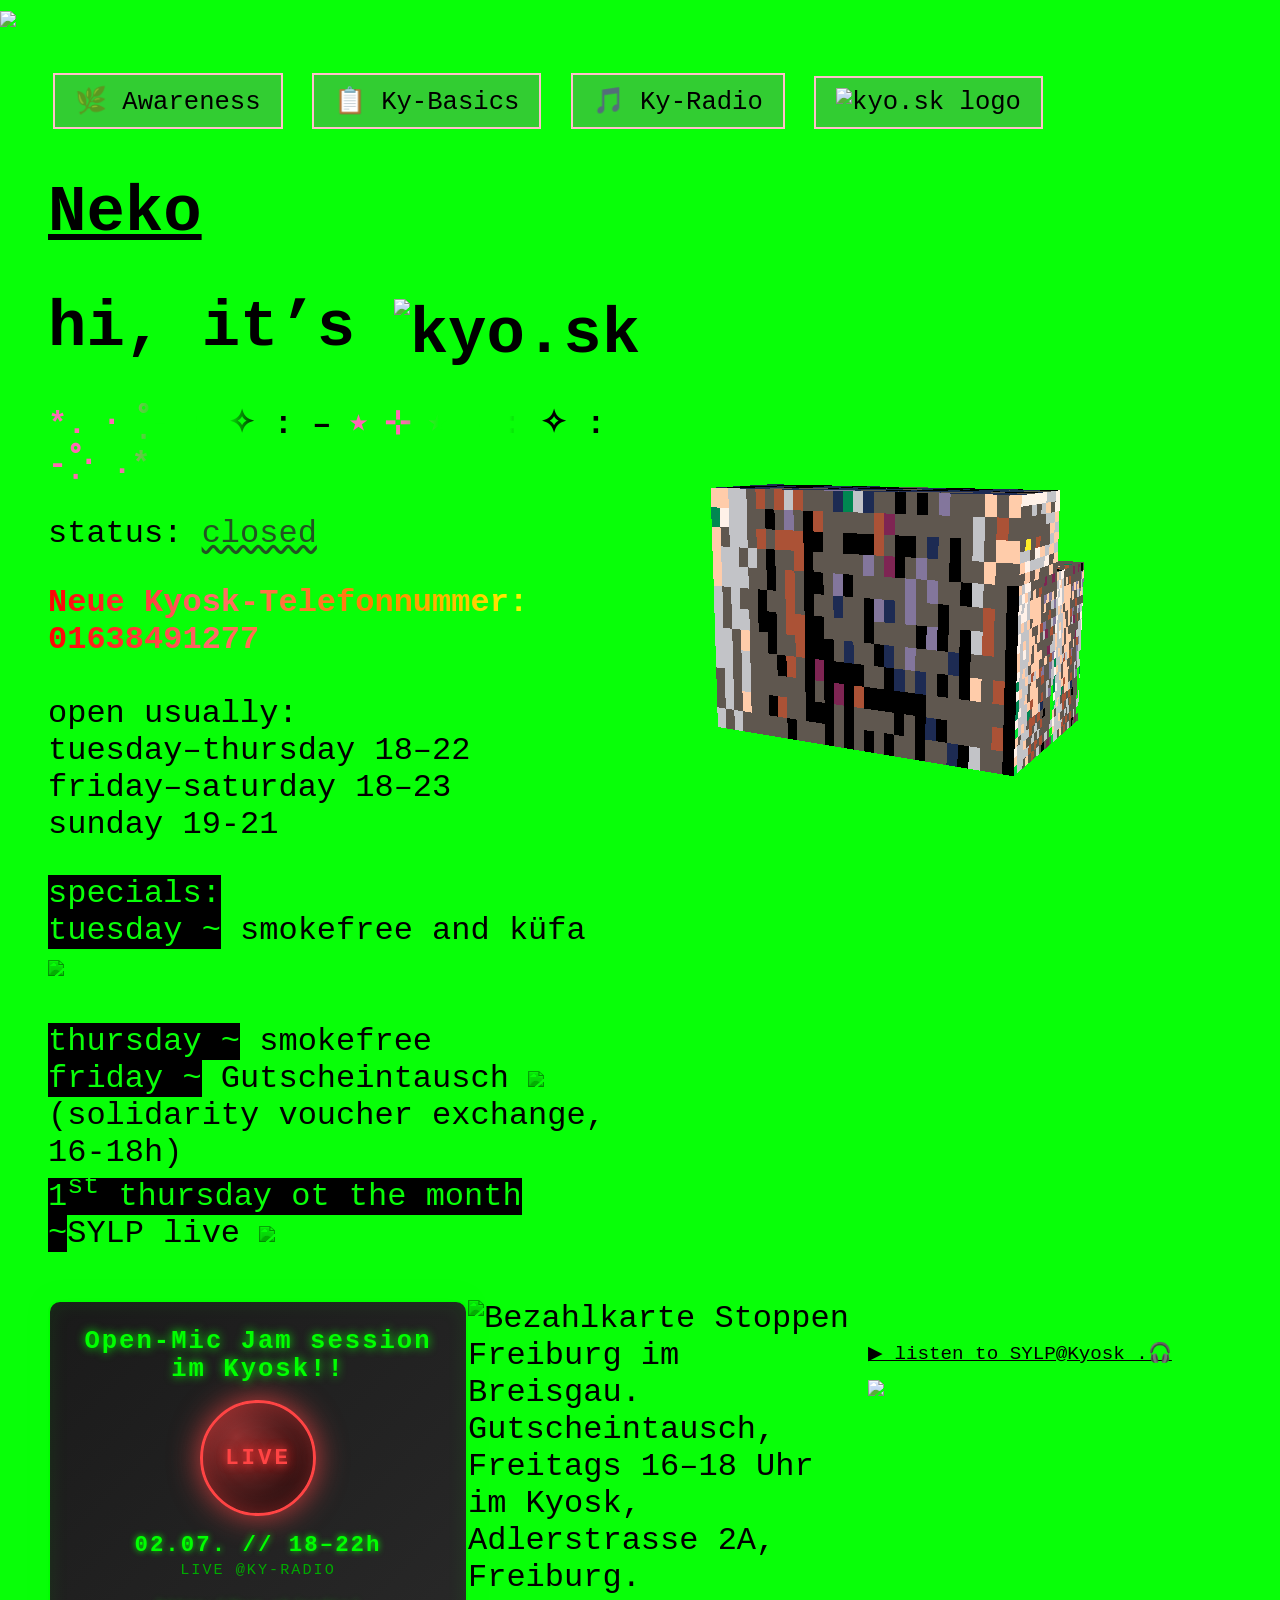
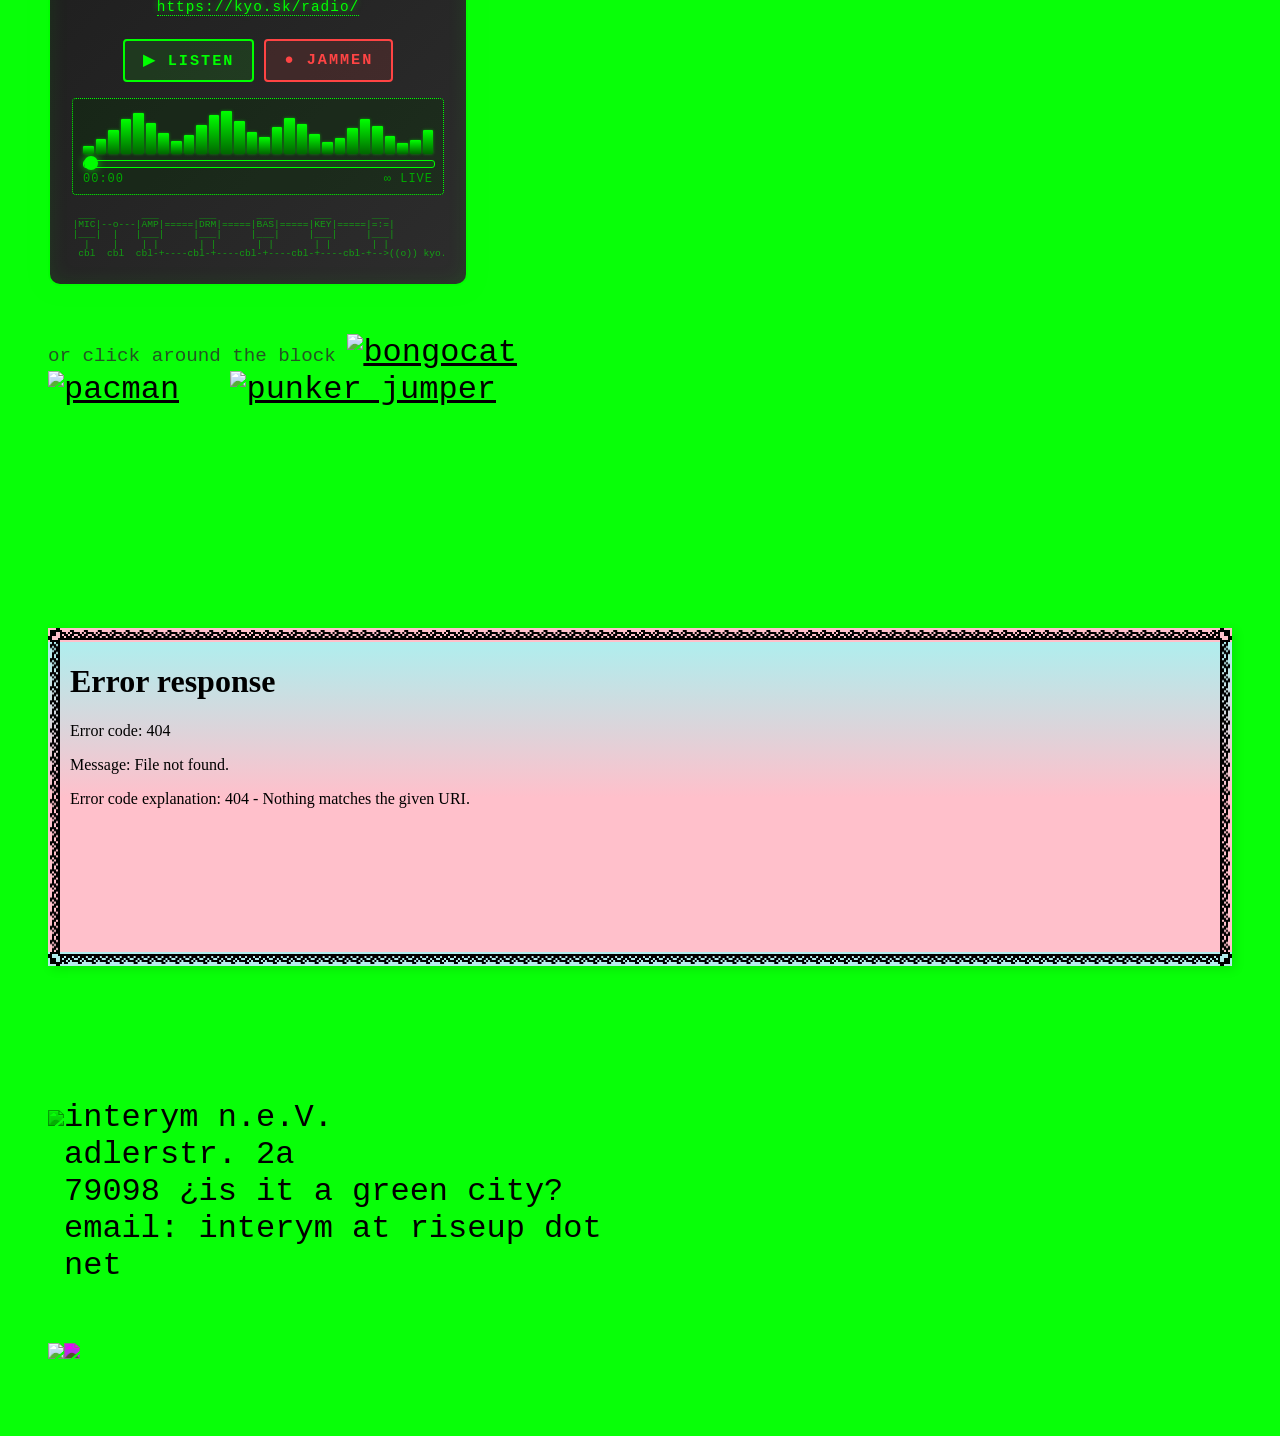
==== index.html @ bad4cfa4 "23" ====
<!DOCTYPE html>
<html>

<head>
  <title>KYOSK</title>
  <!-- embed font -->
  <link rel="stylesheet" media="screen" href="https://fontlibrary.org/en/face/terminal-grotesque" type="text/css" />
  <!-- stylesheet for effects -->
  <link rel="stylesheet" media="screen" href="effects.css" type="text/css" />
  <!-- script for room status -->
  <script type="text/javascript" src="raumstatus.js"></script>
  <!-- script for pink little cat -->
  <script>NekoType = "pink"</script>
  <!-- styling -->
  <style>
    body {
      background: #08ff08;
      color: black;
      font-family: 'TerminalGrotesqueOpenRegular', monospace;
      font-size: 2rem;
      margin: 0;
      padding: 3rem;
    }

    a {
      color: black;
    }

    img {
      max-width: 80rem;
    }

    small {
      font-size: 1.2rem;
      color: #252;
    }

    .headline {
      font-size: 4rem;
      font-weight: 600;
    }

    .headline-logo {
      height: 1.5em;
      /* match text height */
      width: auto;
      vertical-align: -0.12em;
      /* fine baseline tweak */
    }

    .headline small {
      font-size: 2rem;
      color: inherit;
    }

    #room-status {
      color: #252;
      text-decoration: underline wavy;
    }

    #room-status.open {
      color: hsl(285 100% 40%);
      text-decoration-color: hsl(285 100% 26%);
      font-size: 3rem;
      text-decoration: none;
    }

    /* Start https://www.cursors-4u.com */
    * {
      cursor: url(https://ani.cursors-4u.net/smiley/smi-3/smi319.cur), auto !important;
    }

    /* End https://www.cursors-4u.com */
    /*max-width: 800px;*/
    .news-container {
      padding: 0;
      background: pink;
      background: linear-gradient(0deg, pink 50%, PaleTurquoise 100%);
      box-shadow: 3px 3px 10px rgba(0, 0, 0, 0.1);
      text-align: left;
      font-family: 'TerminalGrotesqueOpenRegular', monospace !important;
      border-image: url('[data-uri]') 14 / 14px / 0 round;
      border-width: 14px;
      border-style: solid;
    }

    iframe {
      width: 100%;
      height: 300px;
      /* Adjust as needed */
      border: none;
    }

    a:hover img {
      filter: invert(100%);
    }

    .rainbow-text {
      background-image: linear-gradient(to right,
          #ff0000, #ff6b6b, #ff7f00, #ffff00,
          #0000ff, #0000ff, #7f00ff, #ff007f);
      background-size: 200% auto;
      -webkit-background-clip: text;
      background-clip: text;
      color: transparent;
      font-weight: bold;
      animation: gradient-animation 5s ease infinite;
    }

    .rainbow-text2 {
      background-image: linear-gradient(to right,
          HotPink, HotPink, HotPink, #08ff08, #08ff08, #08ff08, Black, Black, Black);
      background-size: 50% auto;
      -webkit-background-clip: text;
      background-clip: text;
      color: transparent;
      font-weight: bold;
      animation: gradient-animation 15s ease infinite;
    }

    @keyframes gradient-animation {
      0% {
        background-position: 0% 50%;
      }

      50% {
        background-position: 100% 50%;
      }

      100% {
        background-position: 0% 50%;
      }
    }

    .flexhex {
      width: 100%;
      display: inline-flex;
      flex-direction: row;
      flex-wrap: wrap;
      justify-content: flex-start;
      align-items: normal;
      box-sizing: border-box;
      -moz-box-sizing: border-box;
      -webkit-box-sizing: border-box;
    }

    article {
      margin-bottom: 1rem;
      max-width: 48%;
    }

    @media screen and (max-width: 600px) {
      body {
        font-size: 6rem;
        padding: 0;
      }

      img {
        max-width: 100%;
      }

      article {
        width: 100% !important;
        max-width: 100% !important;
      }

      small {
        font-size: 3rem;
      }

      .headline {
        font-size: 8rem;
      }

      .headline small {
        font-size: 6rem;
      }
    }

    /* Button Styling */
    .button-container {
      margin-top: 20px;
    }

    button {
      background-color: limegreen;
      color: black;
      border: 2px solid pink;
      padding: 10px 20px;
      font-size: 0.8em;
      font-family: 'TerminalGrotesqueOpenRegular', monospace !important;
      cursor: pointer;
      margin: 5px;
    }

    button:hover {
      background-color: black;
      color: limegreen;
    }

    button:hover span {
      color: limegreen;
      mix-blend-mode: normal;
    }

    .jam-flyer {
      width: 100%;
      max-width: 420px;
      background: linear-gradient(135deg, #1a1a1a 0%, #2d2d2d 100%);
      border: 2px solid #00ff00;
      border-radius: 12px;
      padding: 1.6rem 1.4rem;
      box-shadow: 0 0 20px rgba(0, 255, 0, 0.3), inset 0 0 20px rgba(0, 255, 0, 0.1);
      color: #00ff00;
      font-family: 'Courier New', monospace;
      box-sizing: border-box;
      text-align: center;
    }

    .jam-flyer h2 {
      margin: 0 0 1rem 0;
      font-size: 1.6rem;
      line-height: 1.1;
      letter-spacing: 2px;
      text-shadow: 0 0 10px #00ff00;
      font-weight: bold;
    }

    .jam-live-dot {
      width: 110px;
      height: 110px;
      margin: 0.6rem auto 1rem;
      border-radius: 50%;
      border: 3px solid #ff4444;
      background: radial-gradient(circle at 30% 30%, rgba(255, 68, 68, 0.5), rgba(0, 0, 0, 0.9));
      box-shadow: 0 0 30px rgba(255, 68, 68, 0.8), inset 0 0 20px rgba(255, 68, 68, 0.4);
      color: #ff4444;
      display: flex;
      align-items: center;
      justify-content: center;
      font-weight: bold;
      font-size: 1.4rem;
      letter-spacing: 3px;
      text-shadow: 0 0 10px #ff4444, 0 0 20px #ff0000;
      animation: jam-live-pulse 2s ease-in-out infinite;
    }

    @keyframes jam-live-pulse {

      0%,
      100% {
        box-shadow: 0 0 30px rgba(255, 68, 68, 0.8), inset 0 0 20px rgba(255, 68, 68, 0.4);
      }

      50% {
        box-shadow: 0 0 45px rgba(255, 68, 68, 1), inset 0 0 25px rgba(255, 68, 68, 0.6);
      }
    }

    .jam-date {
      font-size: 1.4rem;
      font-weight: bold;
      letter-spacing: 2px;
      margin: 0.4rem 0 0.2rem;
      text-shadow: 0 0 6px #00ff00;
    }

    .jam-sub {
      font-size: 0.95rem;
      color: #00aa00;
      letter-spacing: 2px;
      text-transform: uppercase;
      margin-bottom: 0.3rem;
    }

    .jam-url {
      margin-bottom: 1.1rem;
    }

    .jam-url a {
      color: #00ff00;
      font-size: 0.9rem;
      text-decoration: none;
      border-bottom: 1px dotted #00ff00;
      letter-spacing: 1px;
      text-shadow: 0 0 6px rgba(0, 255, 0, 0.6);
    }

    .jam-url a:hover {
      color: #ffffff;
      border-bottom-color: #ffffff;
      text-shadow: 0 0 8px #00ff00;
    }

    .jam-buttons {
      display: flex;
      gap: 10px;
      justify-content: center;
      margin: 0.6rem 0 1rem;
      flex-wrap: wrap;
    }

    .jam-btn {
      padding: 10px 18px;
      border: 2px solid #00ff00;
      background: rgba(0, 255, 0, 0.1);
      color: #00ff00;
      font-family: 'Courier New', monospace;
      font-size: 0.95rem;
      font-weight: bold;
      border-radius: 4px;
      letter-spacing: 2px;
      text-decoration: none;
      cursor: pointer;
      transition: all 0.3s ease;
    }

    .jam-btn:hover {
      background: rgba(0, 255, 0, 0.25);
      box-shadow: 0 0 15px rgba(0, 255, 0, 0.6);
      color: #00ff00;
    }

    .jam-btn.jam-btn-live {
      border-color: #ff4444;
      background: rgba(255, 68, 68, 0.12);
      color: #ff4444;
    }

    .jam-btn.jam-btn-live:hover {
      background: rgba(255, 68, 68, 0.25);
      box-shadow: 0 0 15px rgba(255, 68, 68, 0.6);
      color: #ff4444;
    }

    .jam-player {
      border: 1px dotted #00ff00;
      border-radius: 4px;
      padding: 0.7rem 0.6rem 0.5rem;
      margin-top: 0.6rem;
      background: rgba(0, 50, 0, 0.3);
    }

    .jam-waveform {
      display: flex;
      align-items: flex-end;
      justify-content: space-between;
      height: 44px;
      gap: 2px;
      margin-bottom: 6px;
    }

    .jam-waveform span {
      flex: 1;
      background: linear-gradient(to top, #006600, #00ff00);
      box-shadow: 0 0 3px rgba(0, 255, 0, 0.5);
      border-radius: 1px;
      min-width: 2px;
      animation: jam-bar 1.4s ease-in-out infinite;
    }

    @keyframes jam-bar {

      0%,
      100% {
        transform: scaleY(1);
      }

      50% {
        transform: scaleY(0.35);
      }
    }

    .jam-progress {
      width: 100%;
      height: 6px;
      background: rgba(0, 255, 0, 0.1);
      border: 1px solid #00ff00;
      border-radius: 3px;
      position: relative;
      margin: 6px 0 4px;
    }

    .jam-progress::after {
      content: '';
      position: absolute;
      left: 0;
      top: -5px;
      width: 14px;
      height: 14px;
      border-radius: 50%;
      background: #00ff00;
      box-shadow: 0 0 8px rgba(0, 255, 0, 0.8);
    }

    .jam-time {
      display: flex;
      justify-content: space-between;
      font-size: 0.75rem;
      color: #00aa00;
      letter-spacing: 1px;
    }

    .jam-ascii {
      margin: 1rem 0 0;
      font-family: 'Courier New', monospace;
      font-size: 0.6rem;
      line-height: 1;
      color: rgba(0, 255, 0, 0.55);
      white-space: pre;
      overflow: hidden;
      text-align: left;
    }

    @media screen and (max-width: 600px) {
      .jam-flyer {
        max-width: 100%;
      }

      .jam-flyer h2 {
        font-size: 4rem;
      }

      .jam-date {
        font-size: 3.4rem;
      }

      .jam-sub {
        font-size: 2.2rem;
      }

      .jam-url a {
        font-size: 2rem;
      }

      .jam-live-dot {
        width: 200px;
        height: 200px;
        font-size: 3rem;
      }

      .jam-btn {
        font-size: 2rem;
        padding: 18px 28px;
      }

      .jam-waveform {
        height: 80px;
      }

      .jam-ascii {
        font-size: 1.4rem;
      }

      .jam-time {
        font-size: 1.8rem;
      }
    }
  </style>
</head>

<body>
  <div class="button-container">
    <button onclick="window.location.href='/awareness/';">
      <span class="button-text">🌿 Awareness</span>
    </button>
    <button onclick="window.location.href='/ky-basics/';">
      <span class="button-text">📋 Ky-Basics</span>
    </button>
    <button onclick="window.location.href='/radio/';">
      <span class="button-text">&#127925; Ky-Radio </span>
    </button>
    <button onclick="window.location.href='/kyosky/';" class="weather-button">
      <img src="kyosky_logo_vektorisiert_black.svg" alt="kyo.sk logo" class="button-logo">
    </button>
  </div>

  <h1 id=nl>
    <script src="https://webneko.net/n20171213.js"></script><a href="https://webneko.net">Neko</a>
  </h1>
  <!-- containers for use in effects.css -->
  <div class="bg"></div>
  <div class="bg2"></div>
  <div class="headline">
    hi, it’s
    <img src="kyo_dot_sk_logo_vektorisiert_black.svg" alt="kyo.sk" class="headline-logo">
  </div>
  <div class="flexhex">
    <article>
      <p class="rainbow-text2">*. ⋅ ˚̣- : ✧ : – ⭒ ⊹ ⭒ – : ✧ : -˚̣⋅ .*</p>
      <p>status: <span id="room-status">closed</span></p>
      <p>
      <div class="rainbow-text">Neue Kyosk-Telefonnummer: <br>01638491277</div>
      <br>open usually:
      <br>tuesday–thursday 18–22
      <br>friday–saturday 18–23
      <br>sunday 19-21</p>
      </p>
      <!-- Block for Sommerpause 
      <div style="position: relative; width: 400px; height: 200px; border: 1px solid #ccc;">
    <span style="
    position: absolute;
    top: 50%;
    left: 50%;
    transform: translate(-50%, -50%) rotate(45deg);
    color:  #ff1493;
    font-size: 2em;
    font-weight: bold;
    text-shadow: 2px 2px 0 purple, -2px 2px 0 purple, 2px -2px 0 purple, -2px -2px 0 purple;
    pointer-events: none;">
    Sommerpause
    </span>
    </div>
     end Block for Sommerpause -->

      <p><span style="background-color: black; color: white; mix-blend-mode: multiply;">specials:</span>

        <br>
        <span style="background-color: black; color: white; mix-blend-mode: multiply;">tuesday ~</span> smokefree
        and
        küfa <img src="maxwell_cat.gif.webp" style="mix-blend-mode: multiply;">
        <br>
        <br>
        <span style="background-color: black; color: white; mix-blend-mode: multiply;">thursday ~</span> smokefree
        <br>
        <span style="background-color: black; color: white; mix-blend-mode: multiply;">friday ~</span> Gutscheintausch
        <img src="yay.gif" style="mix-blend-mode: multiply;">
        <br> (solidarity voucher&nbsp;exchange, 16-18h)
        <br><span style="background-color: black; color: white; mix-blend-mode: multiply;">1<sup>st</sup> thursday ot
          the month
          ~</span>SYLP live
        <img src="fox.gif" style="mix-blend-mode: multiply; max-height: 60px;">
      </p>
    </article>
    <article><img src="kycad-512-2.gif" alt="Kyosk 2077" style="mix-blend-mode: normal; max-width: 800px;">
    </article>

    <article class="jam-flyer">
      <h2>Open-Mic Jam session<br>im Kyosk!!</h2>
      <div class="jam-live-dot">LIVE</div>
      <div class="jam-date">02.07. // 18&ndash;22h</div>
      <div class="jam-sub">Live @Ky-Radio</div>
      <div class="jam-url"><a href="https://kyo.sk/radio/">https://kyo.sk/radio/</a></div>
      <div class="jam-buttons">
        <a class="jam-btn" href="https://kyo.sk/radio/">&#9654; LISTEN</a>
        <a class="jam-btn jam-btn-live" href="https://kyo.sk/radio/">&#9679; JAMMEN</a>
      </div>
      <div class="jam-player">
        <div class="jam-waveform" aria-hidden="true">
          <span style="height:18%;animation-delay:0s"></span>
          <span style="height:34%;animation-delay:.05s"></span>
          <span style="height:55%;animation-delay:.1s"></span>
          <span style="height:78%;animation-delay:.15s"></span>
          <span style="height:92%;animation-delay:.2s"></span>
          <span style="height:70%;animation-delay:.25s"></span>
          <span style="height:48%;animation-delay:.3s"></span>
          <span style="height:30%;animation-delay:.35s"></span>
          <span style="height:42%;animation-delay:.4s"></span>
          <span style="height:65%;animation-delay:.45s"></span>
          <span style="height:88%;animation-delay:.5s"></span>
          <span style="height:96%;animation-delay:.55s"></span>
          <span style="height:74%;animation-delay:.6s"></span>
          <span style="height:50%;animation-delay:.65s"></span>
          <span style="height:38%;animation-delay:.7s"></span>
          <span style="height:60%;animation-delay:.75s"></span>
          <span style="height:82%;animation-delay:.8s"></span>
          <span style="height:68%;animation-delay:.85s"></span>
          <span style="height:44%;animation-delay:.9s"></span>
          <span style="height:26%;animation-delay:.95s"></span>
          <span style="height:36%;animation-delay:1s"></span>
          <span style="height:58%;animation-delay:1.05s"></span>
          <span style="height:80%;animation-delay:1.1s"></span>
          <span style="height:62%;animation-delay:1.15s"></span>
          <span style="height:40%;animation-delay:1.2s"></span>
          <span style="height:24%;animation-delay:1.25s"></span>
          <span style="height:32%;animation-delay:1.3s"></span>
          <span style="height:54%;animation-delay:1.35s"></span>
        </div>
        <div class="jam-progress" aria-hidden="true"></div>
        <div class="jam-time"><span>00:00</span><span>&infin; LIVE</span></div>
      </div>
      <pre class="jam-ascii" aria-hidden="true">
 ___        ___       ___       ___       ___       ___
|MIC|--o---|AMP|=====|DRM|=====|BAS|=====|KEY|=====|=:=|
|___|  |   |___|     |___|     |___|     |___|     |___|
  |    |    | |       | |       | |       | |       | |
 cbl  cbl  cbl-+----cbl-+----cbl-+----cbl-+----cbl-+--&gt;((o)) kyo.sk/radio</pre>
    </article>

    </article>
    <article><img src="gutscheintausch_400x600px.gif"
        alt="Bezahlkarte Stoppen Freiburg im Breisgau. Gutscheintausch, Freitags 16–18 Uhr im Kyosk, Adlerstrasse 2A, Freiburg."
        style="mix-blend-mode: multiply; max-width: 400px;">
    </article>
    <article>
      <p><small><a href="https://kyo.sk/SYLP" class="text-link">▶ listen_to_SYLP@Kyosk .&#x1f3a7;
            <br><img src="durstloescher_ky.gif"></a></small><a href="https://kyo.sk/SYLP" class="text-link"></a></p>
    </article>
    <article>
      <p><small> or click around the block </small>
        <a href="https://bongo.cat/" target="_blank"><img src="cat.gif" alt="bongocat" title="bongo cat"
            width="60px"></a>&emsp;
        <a href="https://kyo.sk/pacman" target="_blank"><img src="inkey.gif" alt="pacman " title="pacman"
            width="60px"></a>&emsp;
        <a href="https://kyo.sk/kleener_punker" target="_blank"><img src="kleenerpunk.gif" alt="punker jumper"
            title="kyo.punker jumper" width="160px" style="transition: filter 0.3s ease-in-out;"></a>

      </p>
    </article>
    <article>
      <iframe width="314" height="321" scrolling="no"
        src="https://gifypet.neocities.org/pet/pet.html?name=Schlommy&dob=1753389489&gender=b&element=Water&pet=melon.gif&map=forest.jpg&background=pink.gif&tablecolor=white&textcolor=white"
        frameborder="0"></iframe>
    </article>
  </div>
  <div class="news-container">
    <iframe src="events_table.html" width="100%" height="320px" scrolling="yes"></iframe>
  </div>
  <footer>
    <p><br></p>
    <div class="flexhex flexhex2">
      <article>
        <p><img src="blackcat.gif" style="mix-blend-mode: multiply;"></p>
      </article>
      <article>
        <p>interym n.e.V.
          <br>adlerstr. 2a
          <br>79098 ¿is it a green city?
          <br>email: interym at riseup dot net
        </p>
      </article>
    </div>
    <img src="dandelion.gif" style="mix-blend-mode: normal;"><img src="mushroom_net.gif"
      style="mix-blend-mode: difference;">
  </footer>
  <!-- Mouse vs Cat-->
  <div>
    <div id="layerNeko0"
      style="position: absolute; clip: rect(0px, 32px, 32px, 0px); visibility: visible; left: 0px; top: 0px; z-index: 1000;">
      <a ondblclick='document.location.href="https://webneko.net"' href="https://webneko.net/"
        onmouseover="aNekos[0].message();return true" onmouseout='window.status = ""'
        onclick="aNekos[0].active = !aNekos[0].active;return false;" onfocus="this.blur()"><img border="0"
          name="imageNeko0" src="KYOSK-Dateien/still.gif"></a>
    </div>
  </div>
  <!-- Mouse vs Cat-->
</body>

</html>
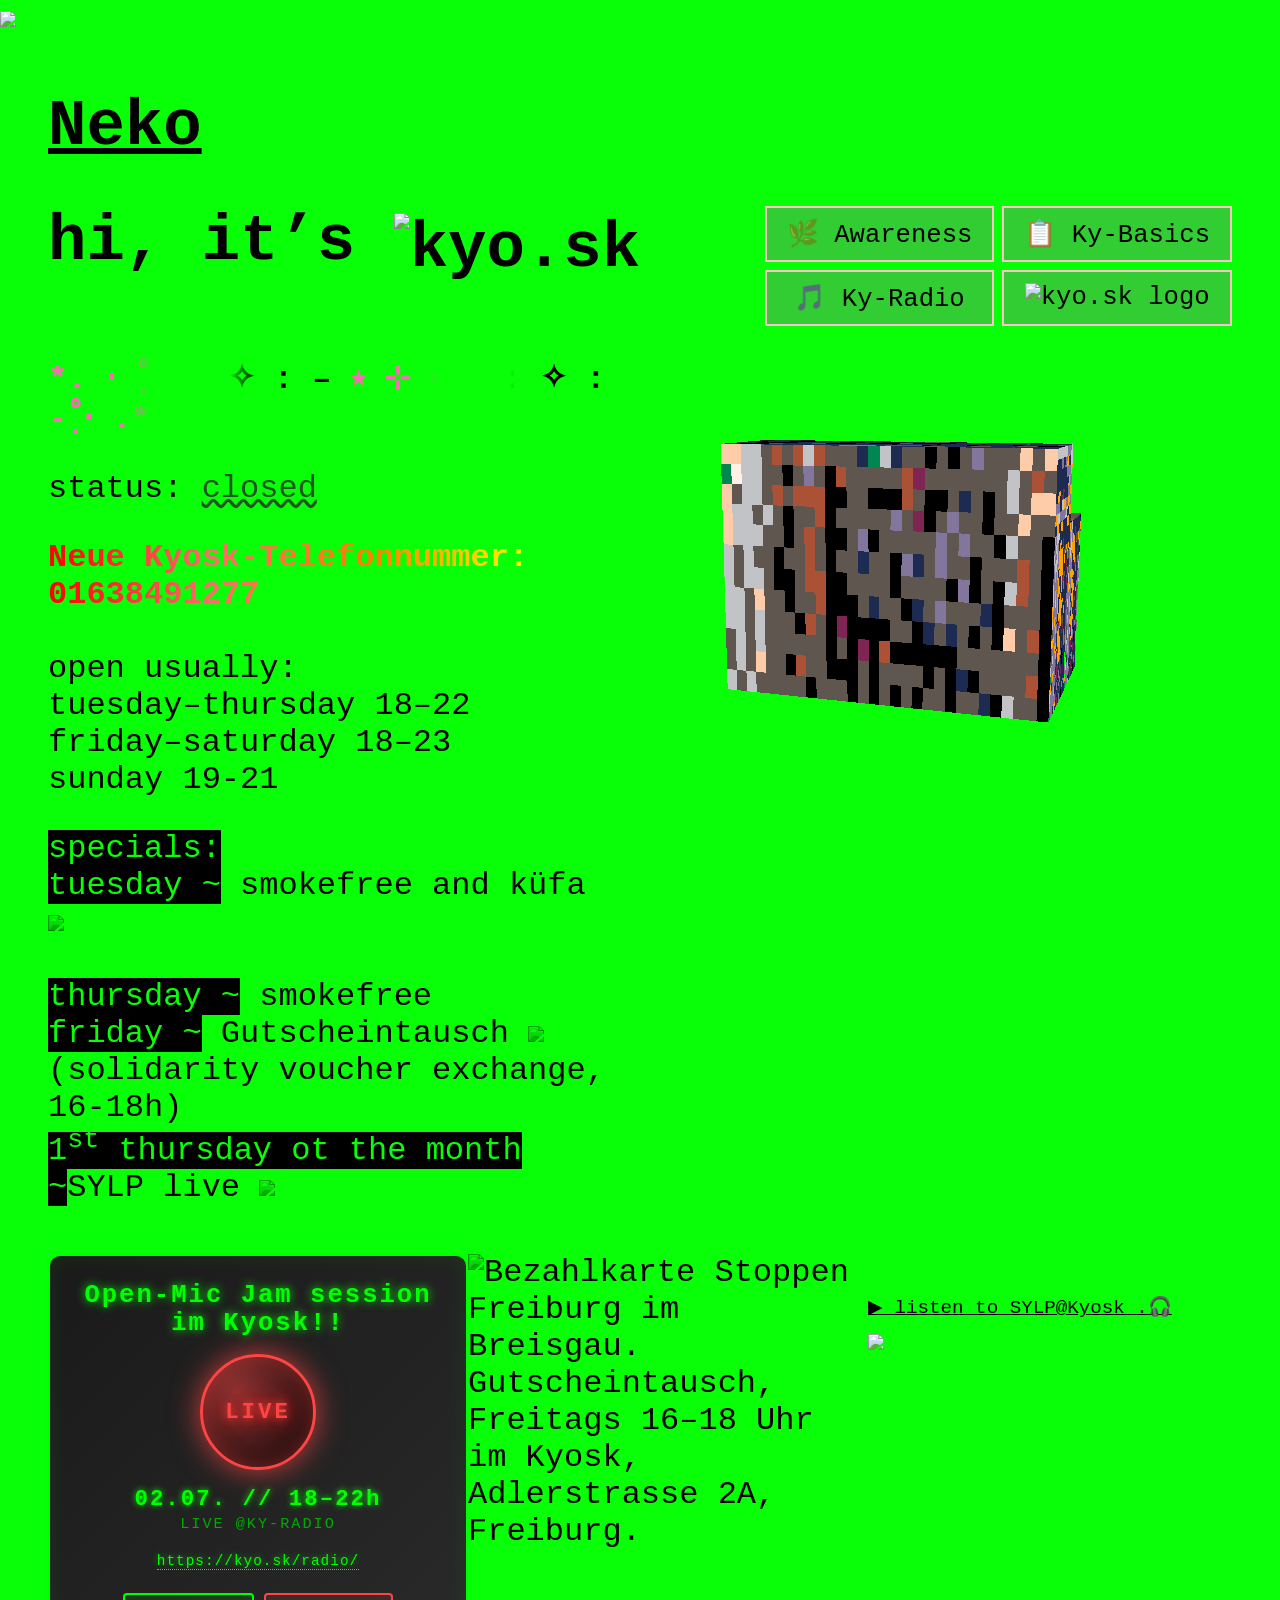
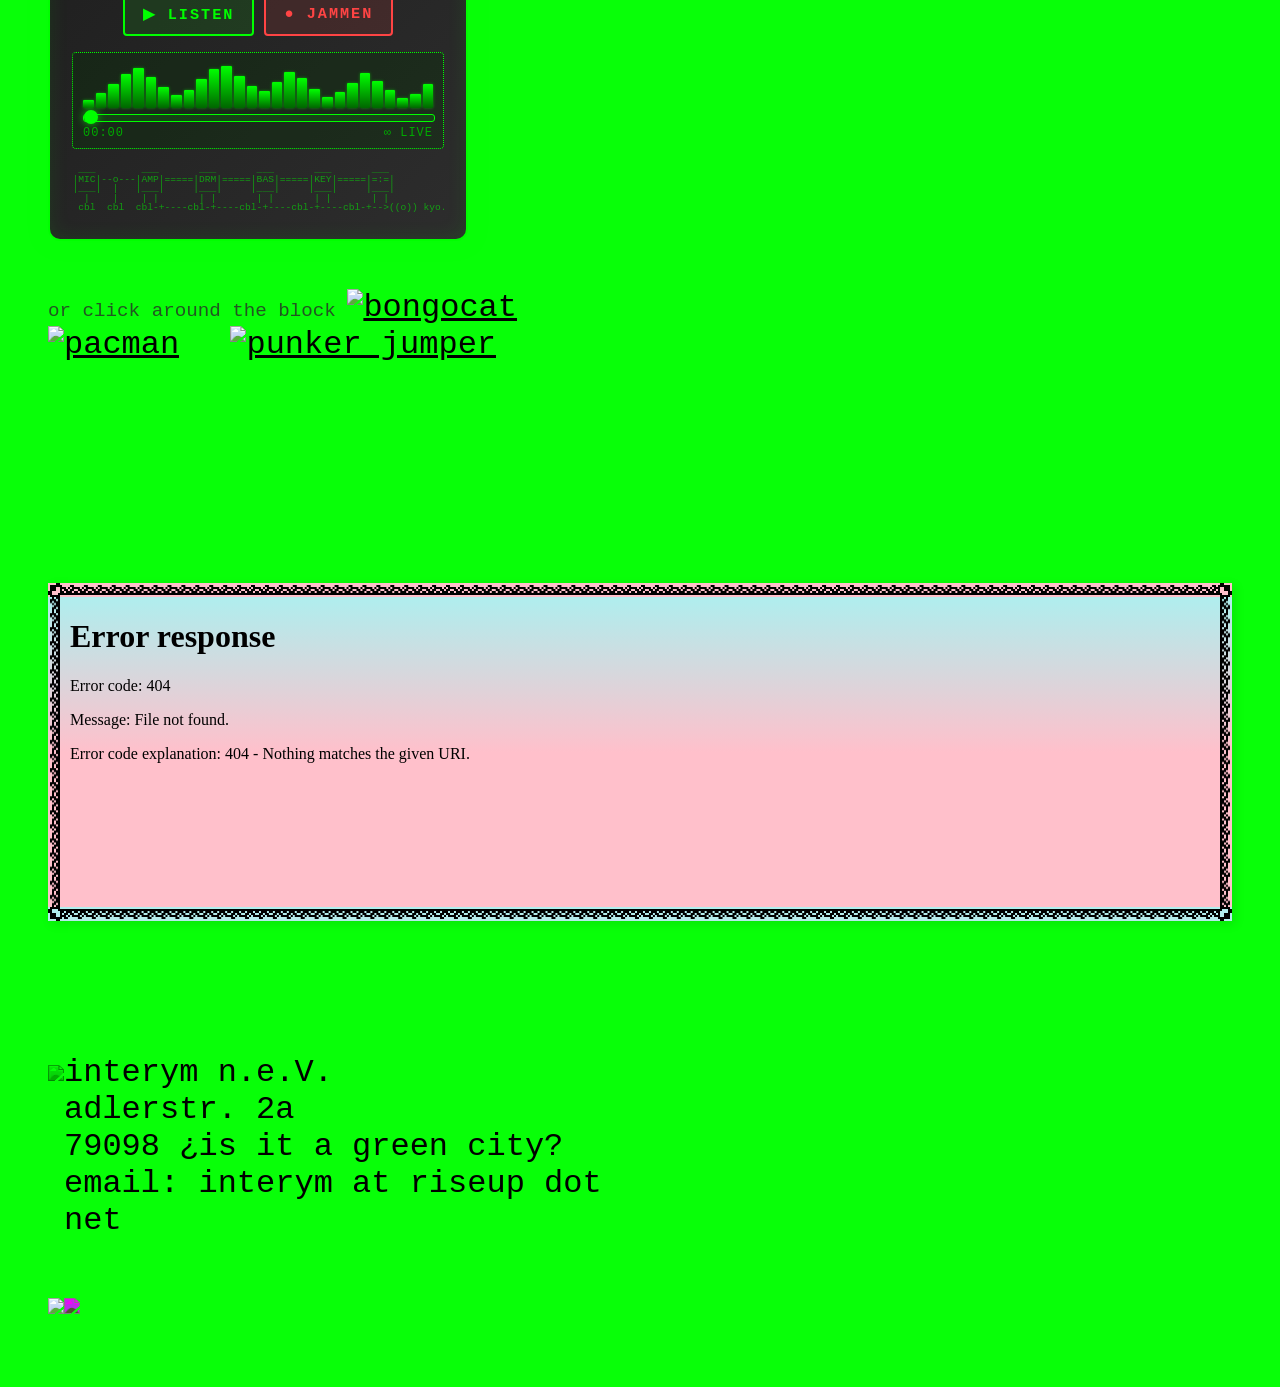
==== commit 745cb6a4: "links to box" ====
--- a/index.html
+++ b/index.html
@@ -175,11 +175,35 @@
       .headline small {
         font-size: 6rem;
       }
+
+      .top-row {
+        flex-direction: column;
+      }
+
+      .button-container {
+        margin: 1rem 0 0 0;
+      }
+
+      button {
+        font-size: 2rem;
+      }
+    }
+
+    /* Header row: headline + nav buttons */
+    .top-row {
+      display: flex;
+      flex-wrap: wrap;
+      justify-content: space-between;
+      align-items: flex-start;
+      gap: 1rem;
     }
 
     /* Button Styling */
     .button-container {
-      margin-top: 20px;
+      display: grid;
+      grid-template-columns: repeat(2, auto);
+      gap: 8px;
+      margin: 0 0 0 auto;
     }
 
     button {
@@ -190,7 +214,7 @@
       font-size: 0.8em;
       font-family: 'TerminalGrotesqueOpenRegular', monospace !important;
       cursor: pointer;
-      margin: 5px;
+      margin: 0;
     }
 
     button:hover {
@@ -460,30 +484,31 @@
 </head>
 
 <body>
-  <div class="button-container">
-    <button onclick="window.location.href='/awareness/';">
-      <span class="button-text">🌿 Awareness</span>
-    </button>
-    <button onclick="window.location.href='/ky-basics/';">
-      <span class="button-text">📋 Ky-Basics</span>
-    </button>
-    <button onclick="window.location.href='/radio/';">
-      <span class="button-text">&#127925; Ky-Radio </span>
-    </button>
-    <button onclick="window.location.href='/kyosky/';" class="weather-button">
-      <img src="kyosky_logo_vektorisiert_black.svg" alt="kyo.sk logo" class="button-logo">
-    </button>
-  </div>
-
   <h1 id=nl>
     <script src="https://webneko.net/n20171213.js"></script><a href="https://webneko.net">Neko</a>
   </h1>
   <!-- containers for use in effects.css -->
   <div class="bg"></div>
   <div class="bg2"></div>
-  <div class="headline">
-    hi, it’s
-    <img src="kyo_dot_sk_logo_vektorisiert_black.svg" alt="kyo.sk" class="headline-logo">
+  <div class="top-row">
+    <div class="headline">
+      hi, it’s
+      <img src="kyo_dot_sk_logo_vektorisiert_black.svg" alt="kyo.sk" class="headline-logo">
+    </div>
+    <div class="button-container">
+      <button onclick="window.location.href='/awareness/';">
+        <span class="button-text">🌿 Awareness</span>
+      </button>
+      <button onclick="window.location.href='/ky-basics/';">
+        <span class="button-text">📋 Ky-Basics</span>
+      </button>
+      <button onclick="window.location.href='/radio/';">
+        <span class="button-text">&#127925; Ky-Radio </span>
+      </button>
+      <button onclick="window.location.href='/kyosky/';" class="weather-button">
+        <img src="kyosky_logo_vektorisiert_black.svg" alt="kyo.sk logo" class="button-logo">
+      </button>
+    </div>
   </div>
   <div class="flexhex">
     <article>
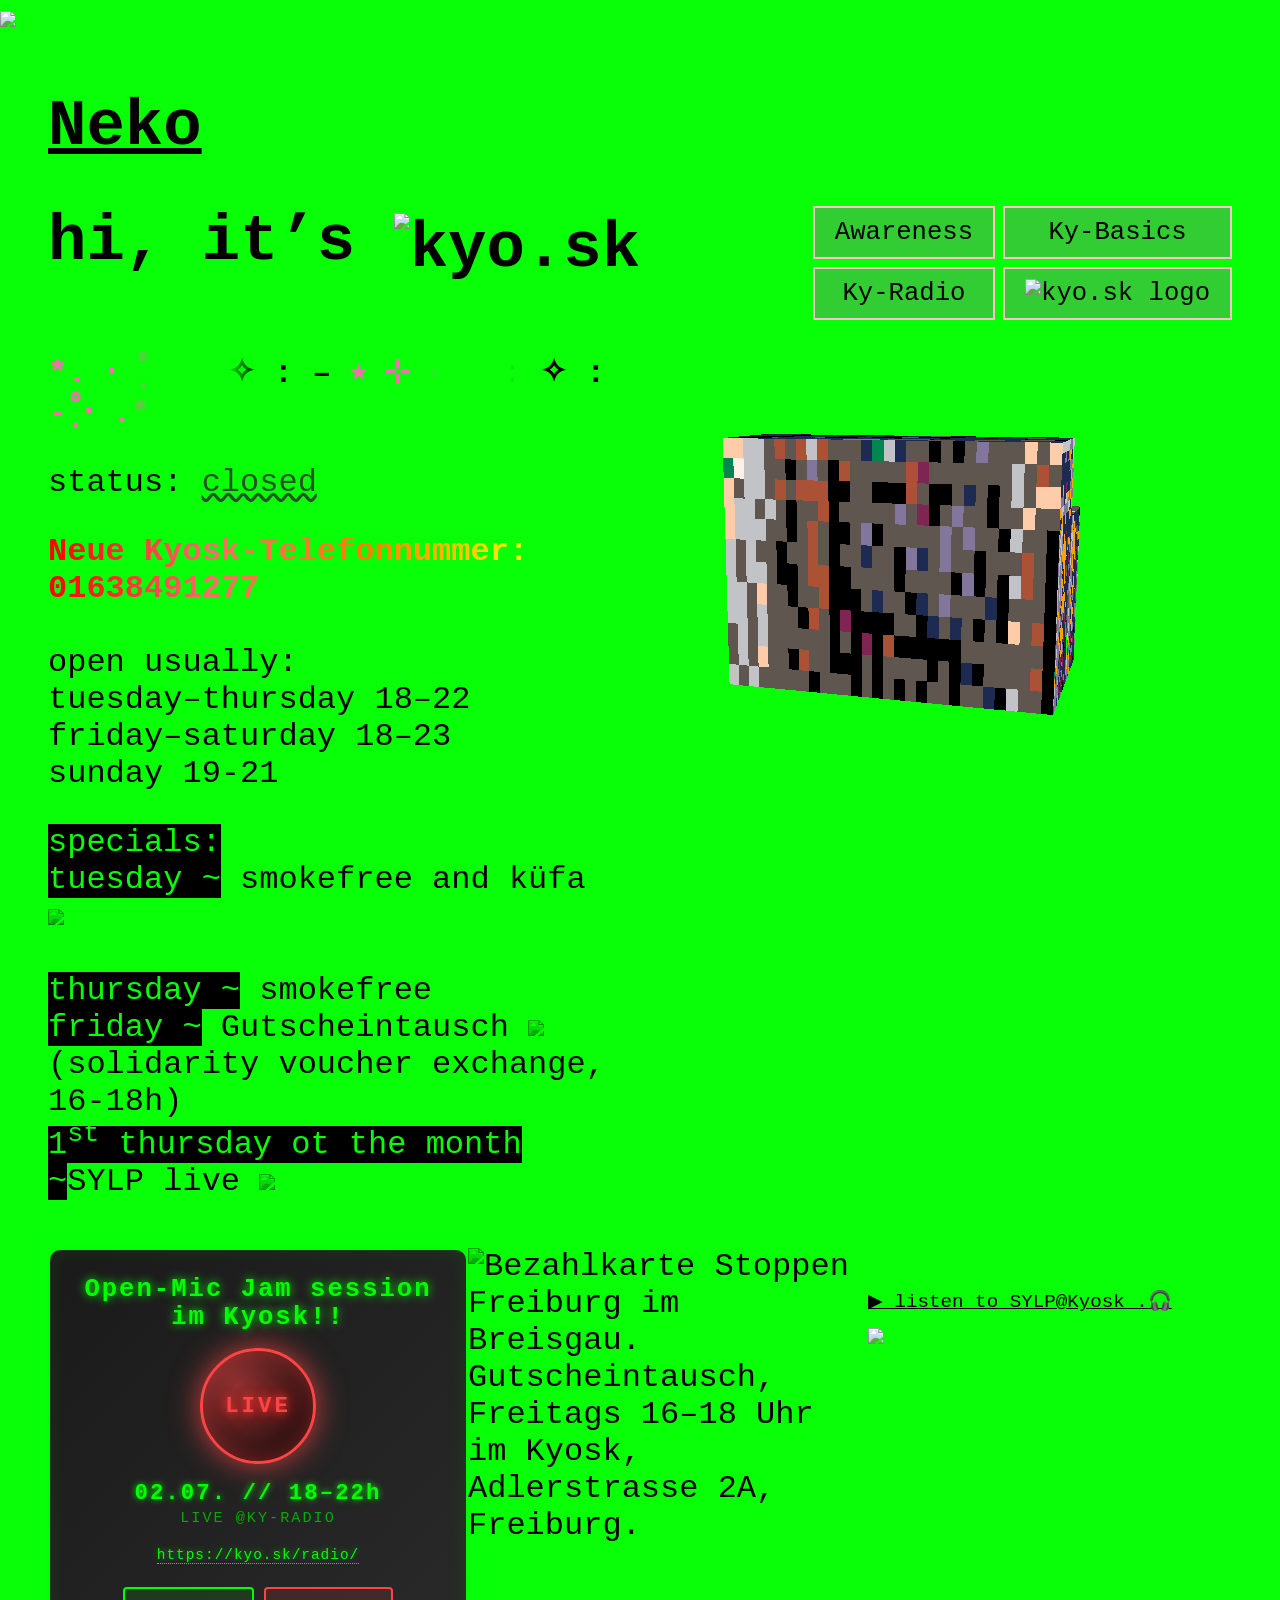
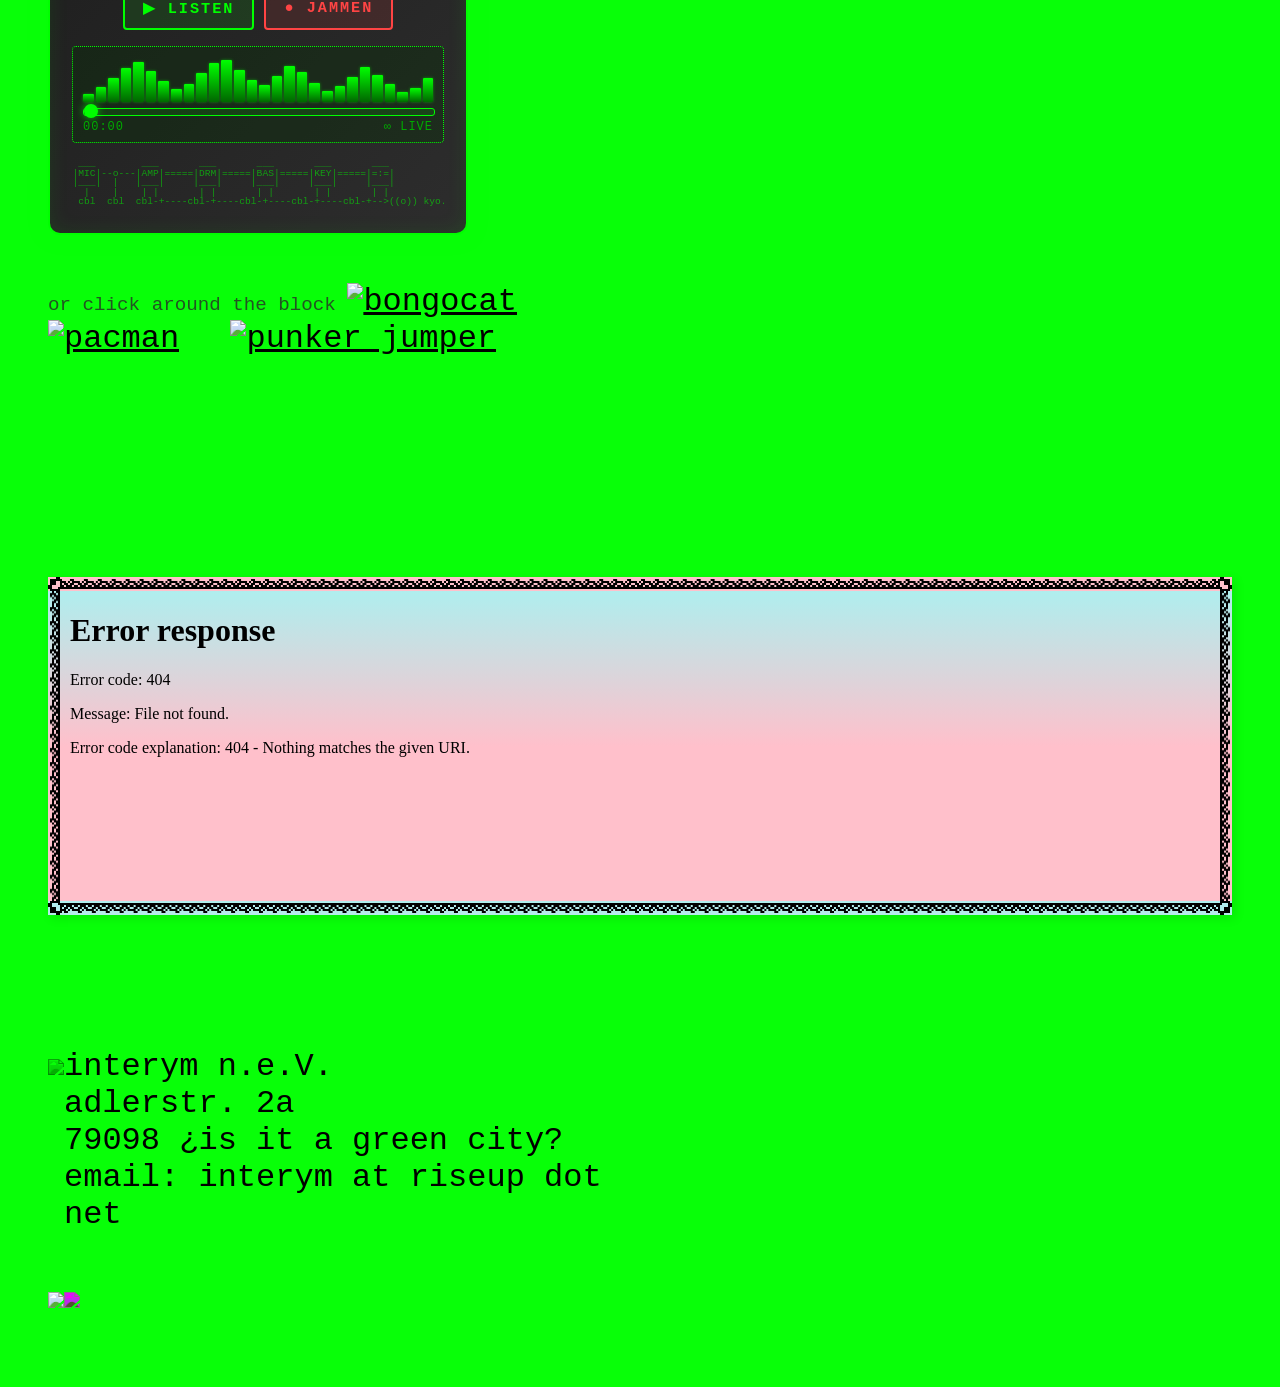
==== commit 95286bcd: "no icons" ====
--- a/index.html
+++ b/index.html
@@ -497,13 +497,13 @@
     </div>
     <div class="button-container">
       <button onclick="window.location.href='/awareness/';">
-        <span class="button-text">🌿 Awareness</span>
+        <span class="button-text">Awareness</span>
       </button>
       <button onclick="window.location.href='/ky-basics/';">
-        <span class="button-text">📋 Ky-Basics</span>
+        <span class="button-text">Ky-Basics</span>
       </button>
       <button onclick="window.location.href='/radio/';">
-        <span class="button-text">&#127925; Ky-Radio </span>
+        <span class="button-text">Ky-Radio </span>
       </button>
       <button onclick="window.location.href='/kyosky/';" class="weather-button">
         <img src="kyosky_logo_vektorisiert_black.svg" alt="kyo.sk logo" class="button-logo">
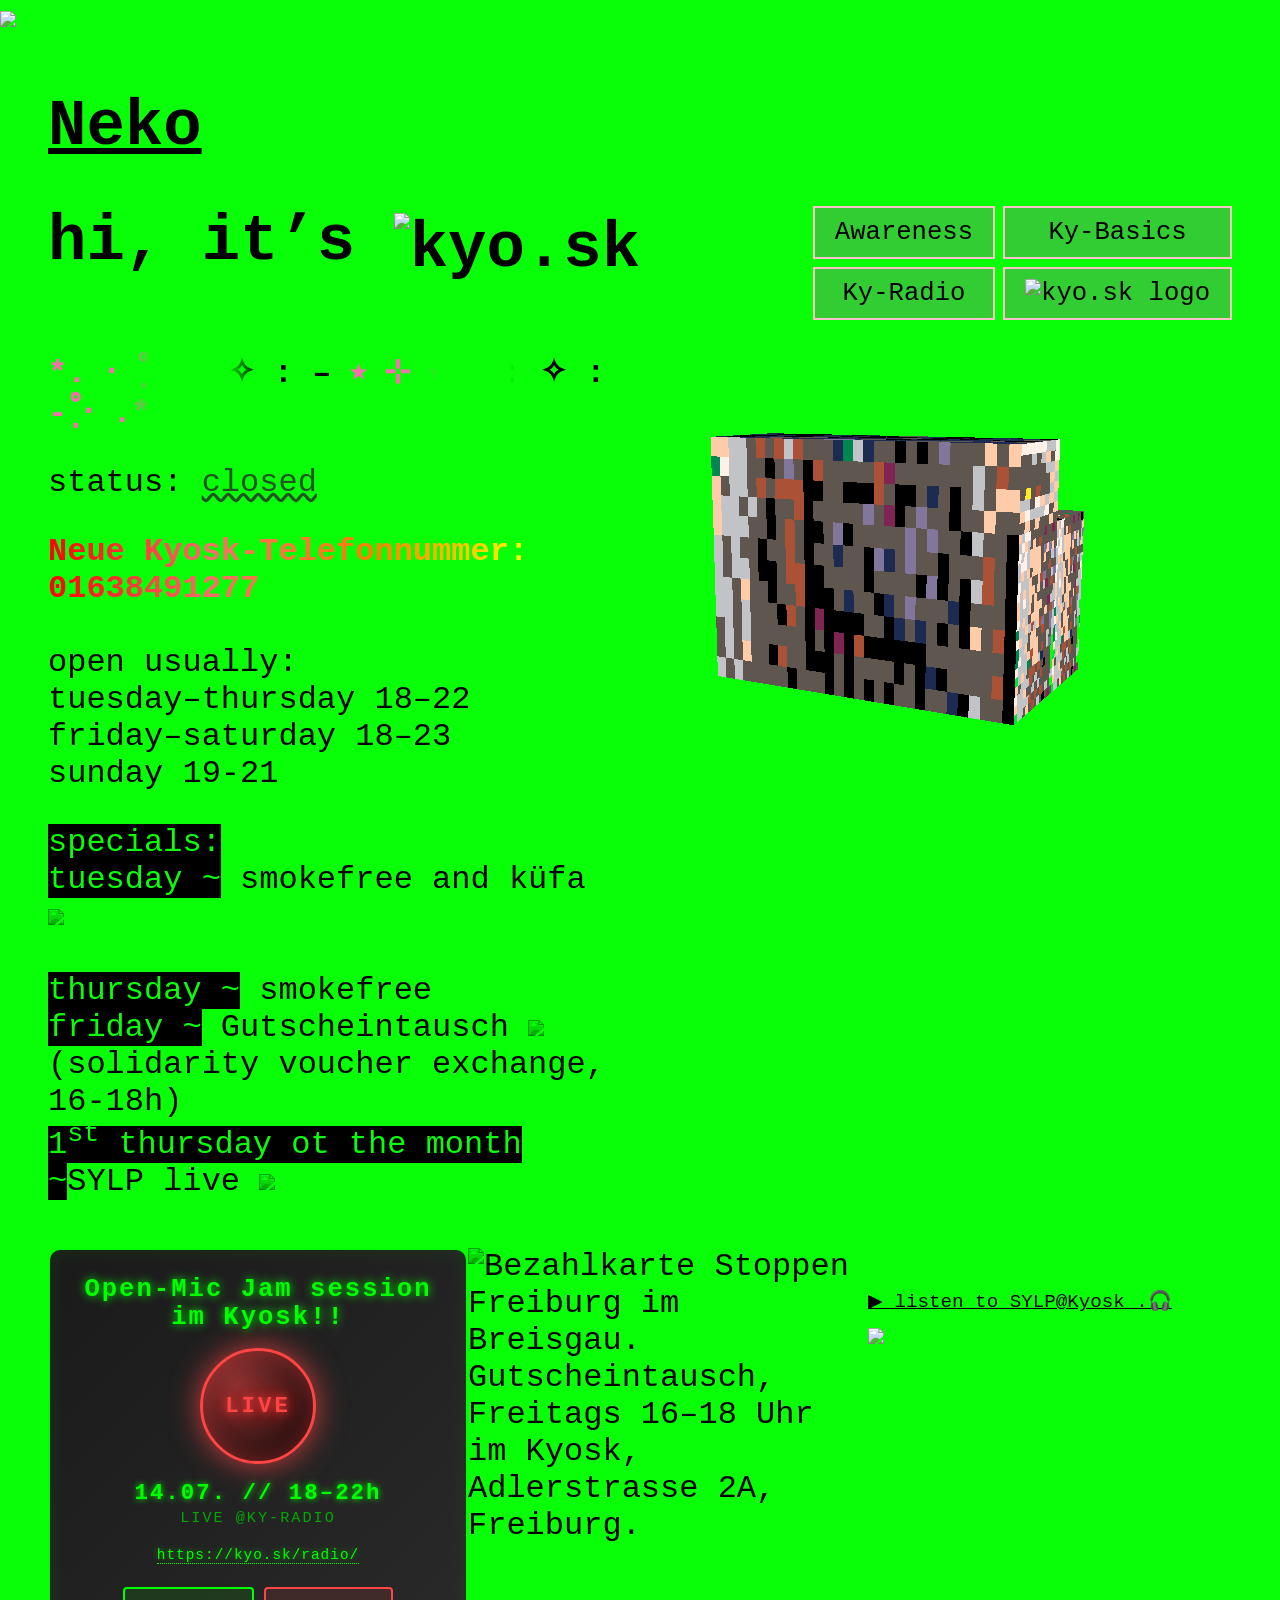
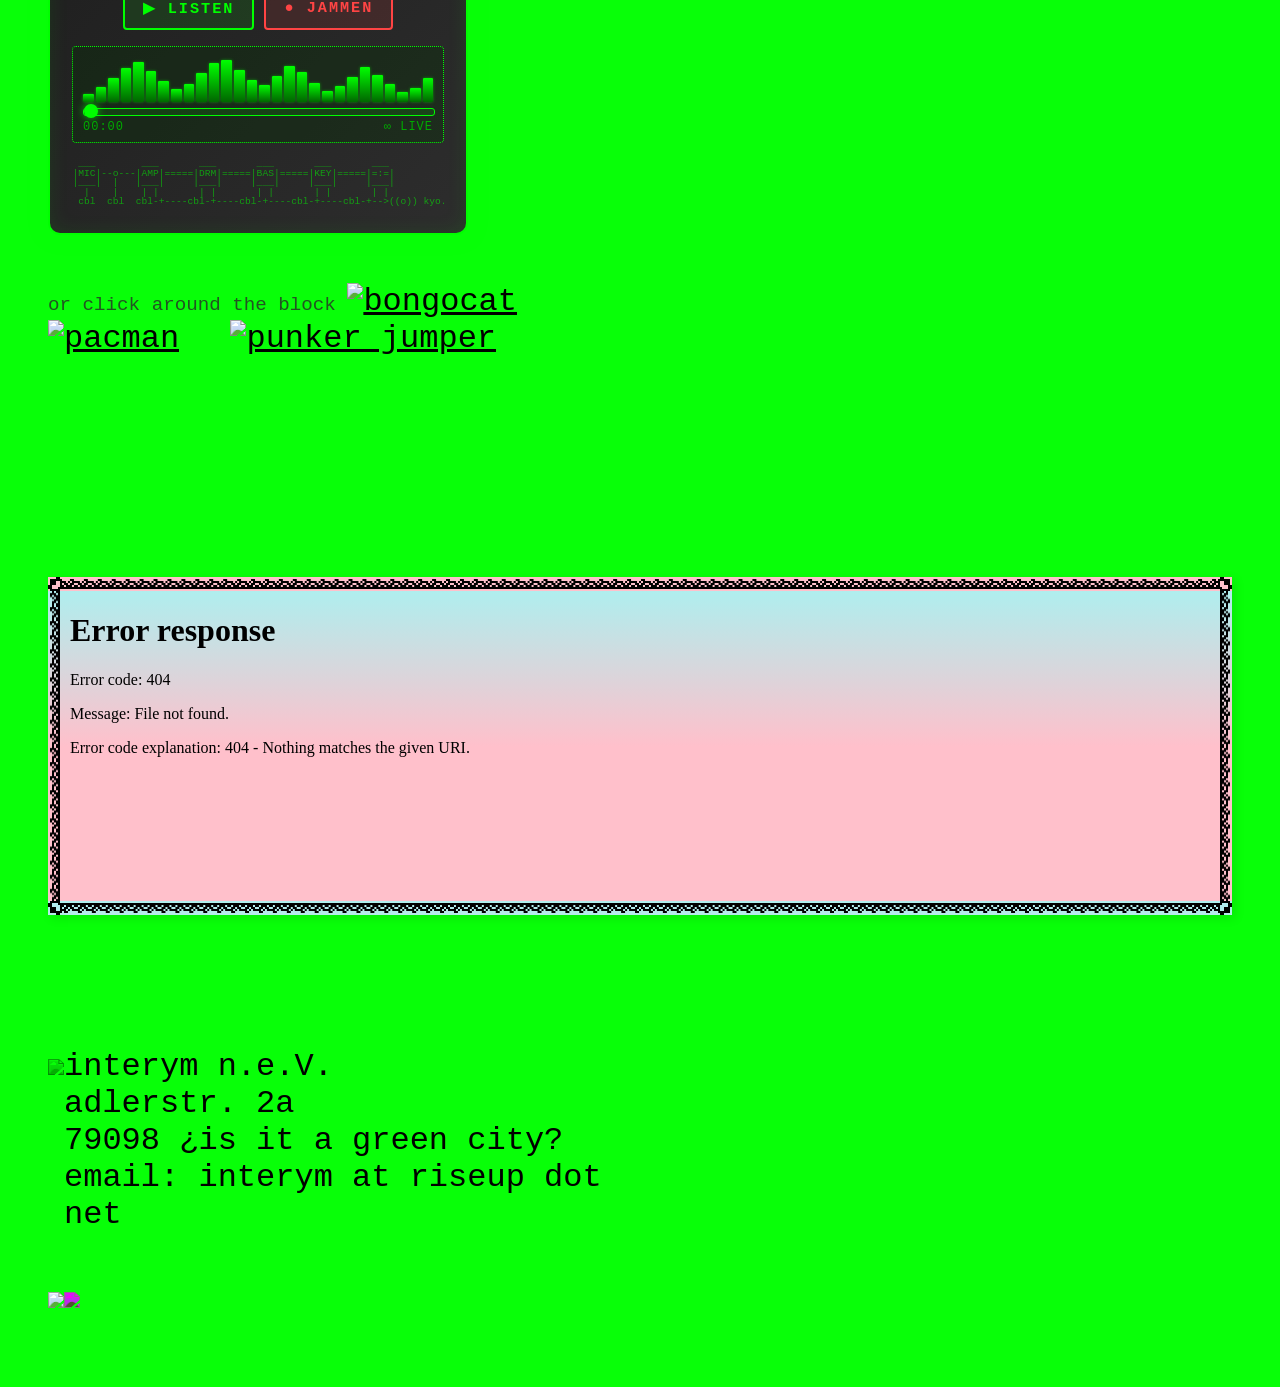
==== commit ca3578c7: "update time" ====
--- a/index.html
+++ b/index.html
@@ -563,7 +563,7 @@
     <article class="jam-flyer">
       <h2>Open-Mic Jam session<br>im Kyosk!!</h2>
       <div class="jam-live-dot">LIVE</div>
-      <div class="jam-date">02.07. // 18&ndash;22h</div>
+      <div class="jam-date">14.07. // 18&ndash;22h</div>
       <div class="jam-sub">Live @Ky-Radio</div>
       <div class="jam-url"><a href="https://kyo.sk/radio/">https://kyo.sk/radio/</a></div>
       <div class="jam-buttons">
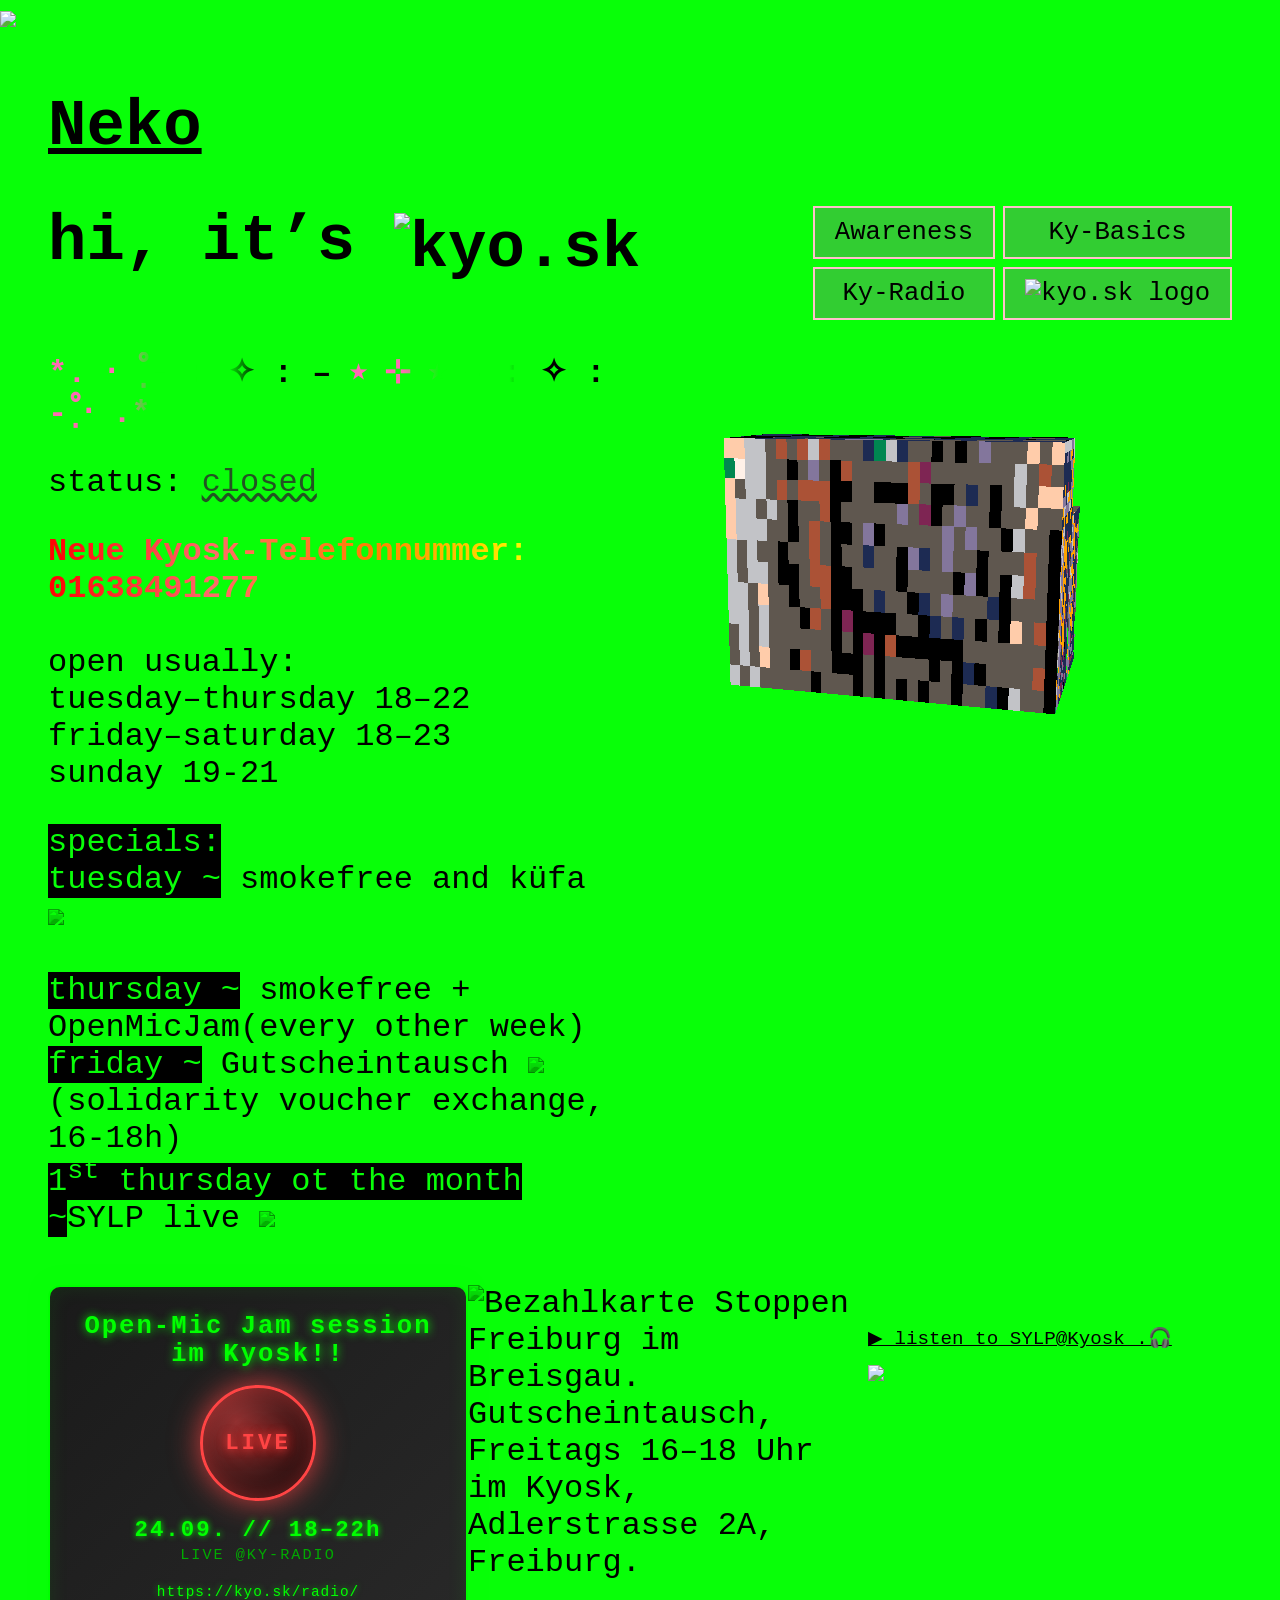
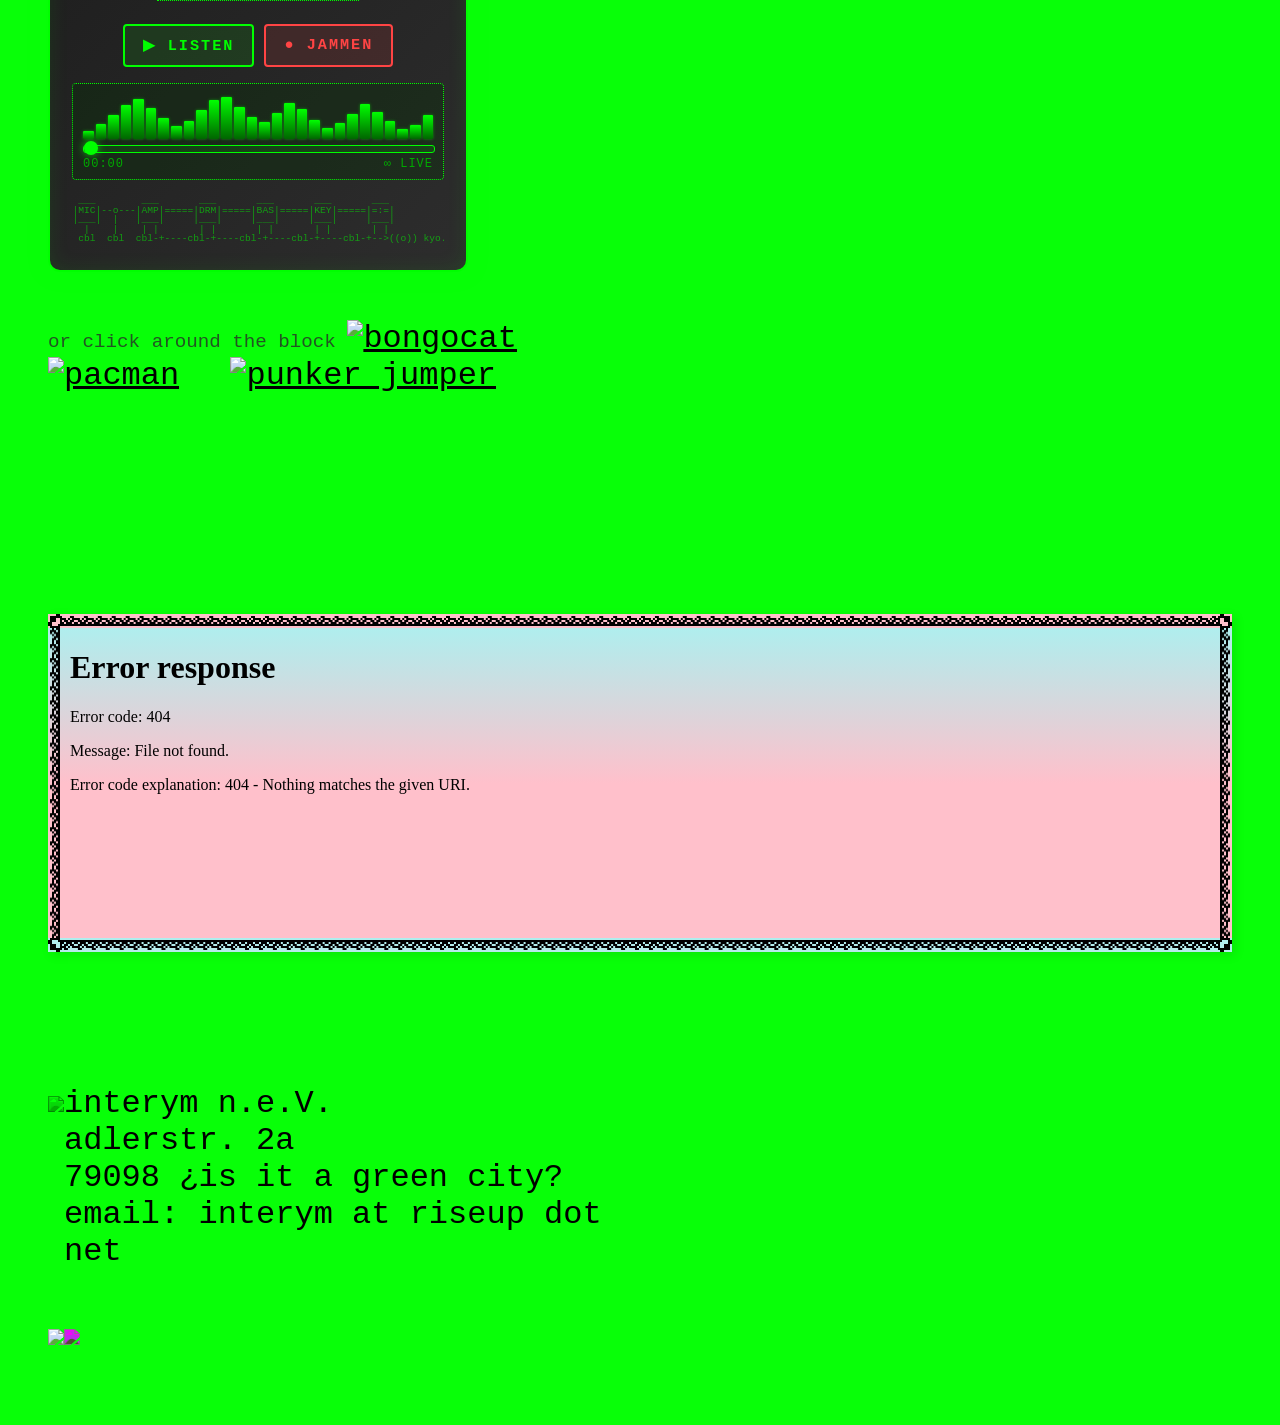
==== commit 4d24a91e: "Take the live edits from the server and untrack generated files index.html on the server carried two" ====
--- a/index.html
+++ b/index.html
@@ -546,7 +546,7 @@
         küfa <img src="maxwell_cat.gif.webp" style="mix-blend-mode: multiply;">
         <br>
         <br>
-        <span style="background-color: black; color: white; mix-blend-mode: multiply;">thursday ~</span> smokefree
+        <span style="background-color: black; color: white; mix-blend-mode: multiply;">thursday ~</span> smokefree + OpenMicJam(every other week)
         <br>
         <span style="background-color: black; color: white; mix-blend-mode: multiply;">friday ~</span> Gutscheintausch
         <img src="yay.gif" style="mix-blend-mode: multiply;">
@@ -563,7 +563,7 @@
     <article class="jam-flyer">
       <h2>Open-Mic Jam session<br>im Kyosk!!</h2>
       <div class="jam-live-dot">LIVE</div>
-      <div class="jam-date">14.07. // 18&ndash;22h</div>
+      <div class="jam-date">24.09. // 18&ndash;22h</div>
       <div class="jam-sub">Live @Ky-Radio</div>
       <div class="jam-url"><a href="https://kyo.sk/radio/">https://kyo.sk/radio/</a></div>
       <div class="jam-buttons">
@@ -671,4 +671,4 @@
   <!-- Mouse vs Cat-->
 </body>
 
-</html>+</html>
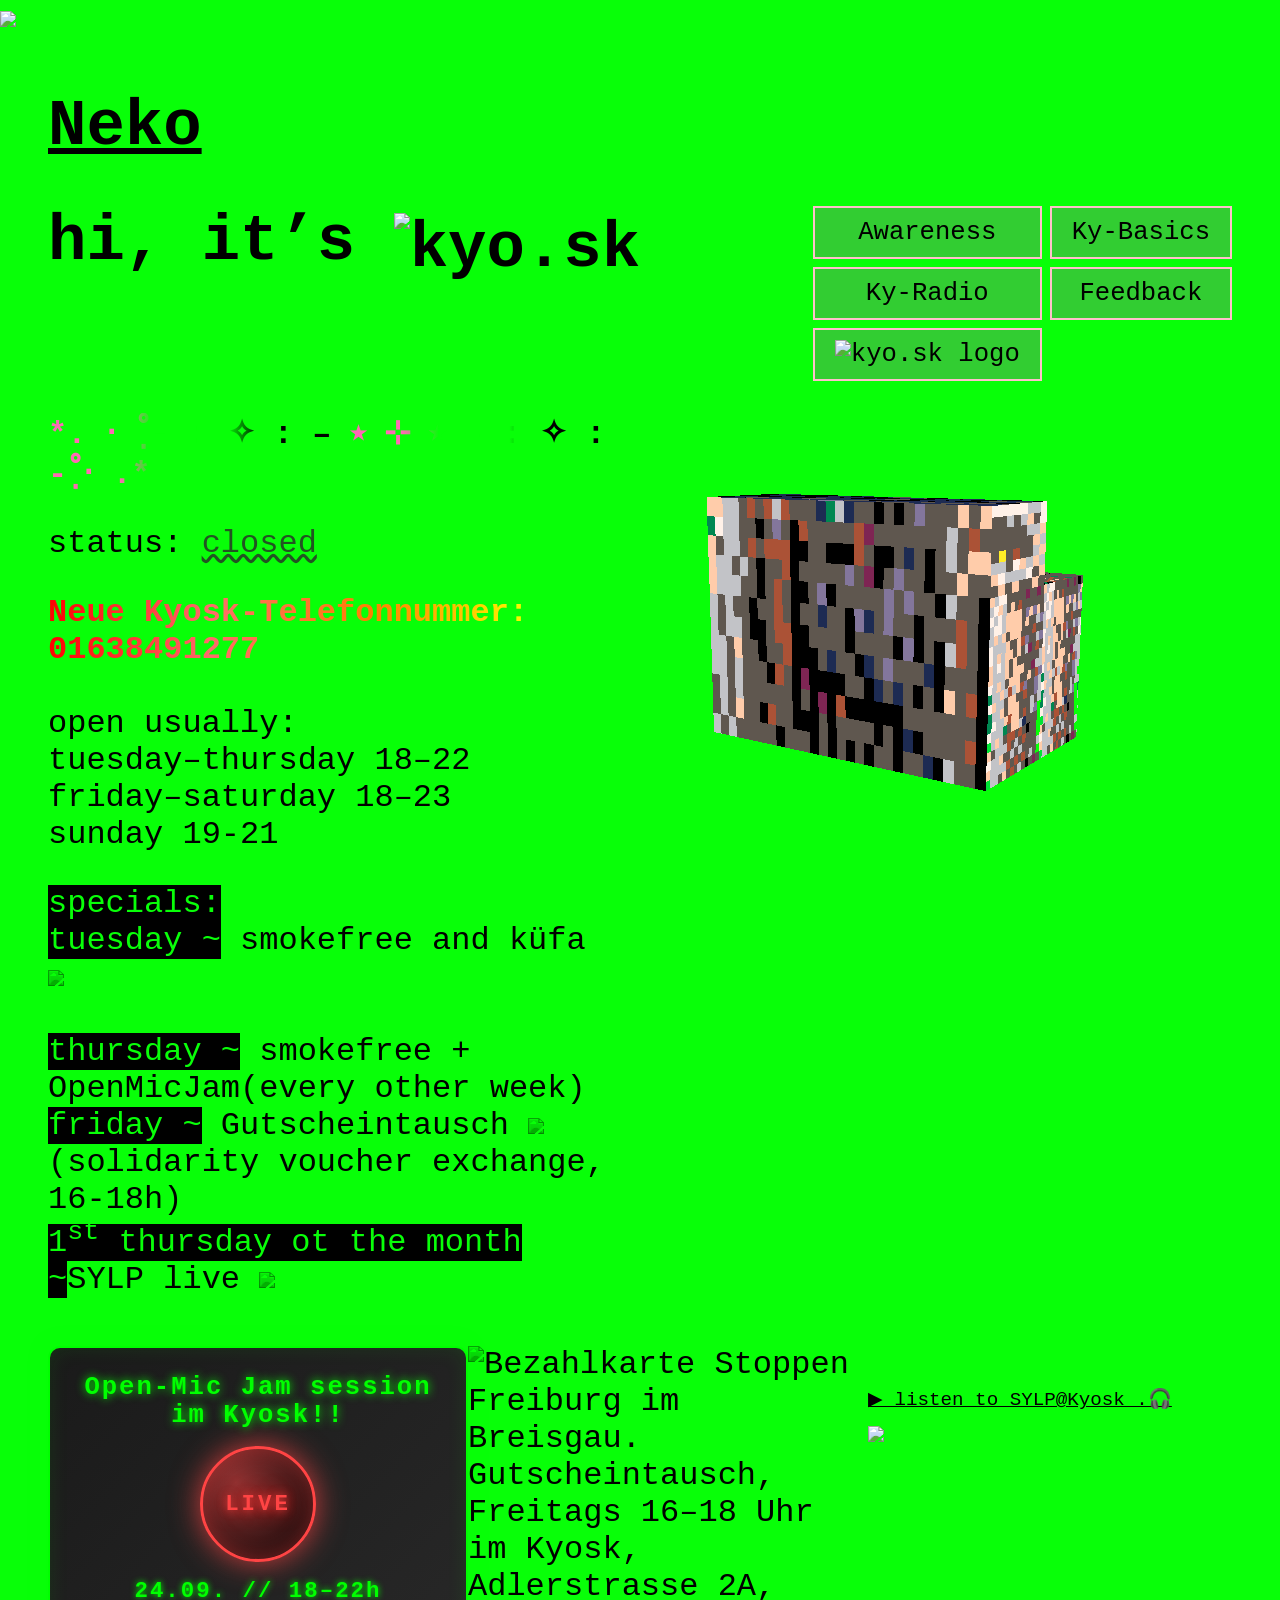
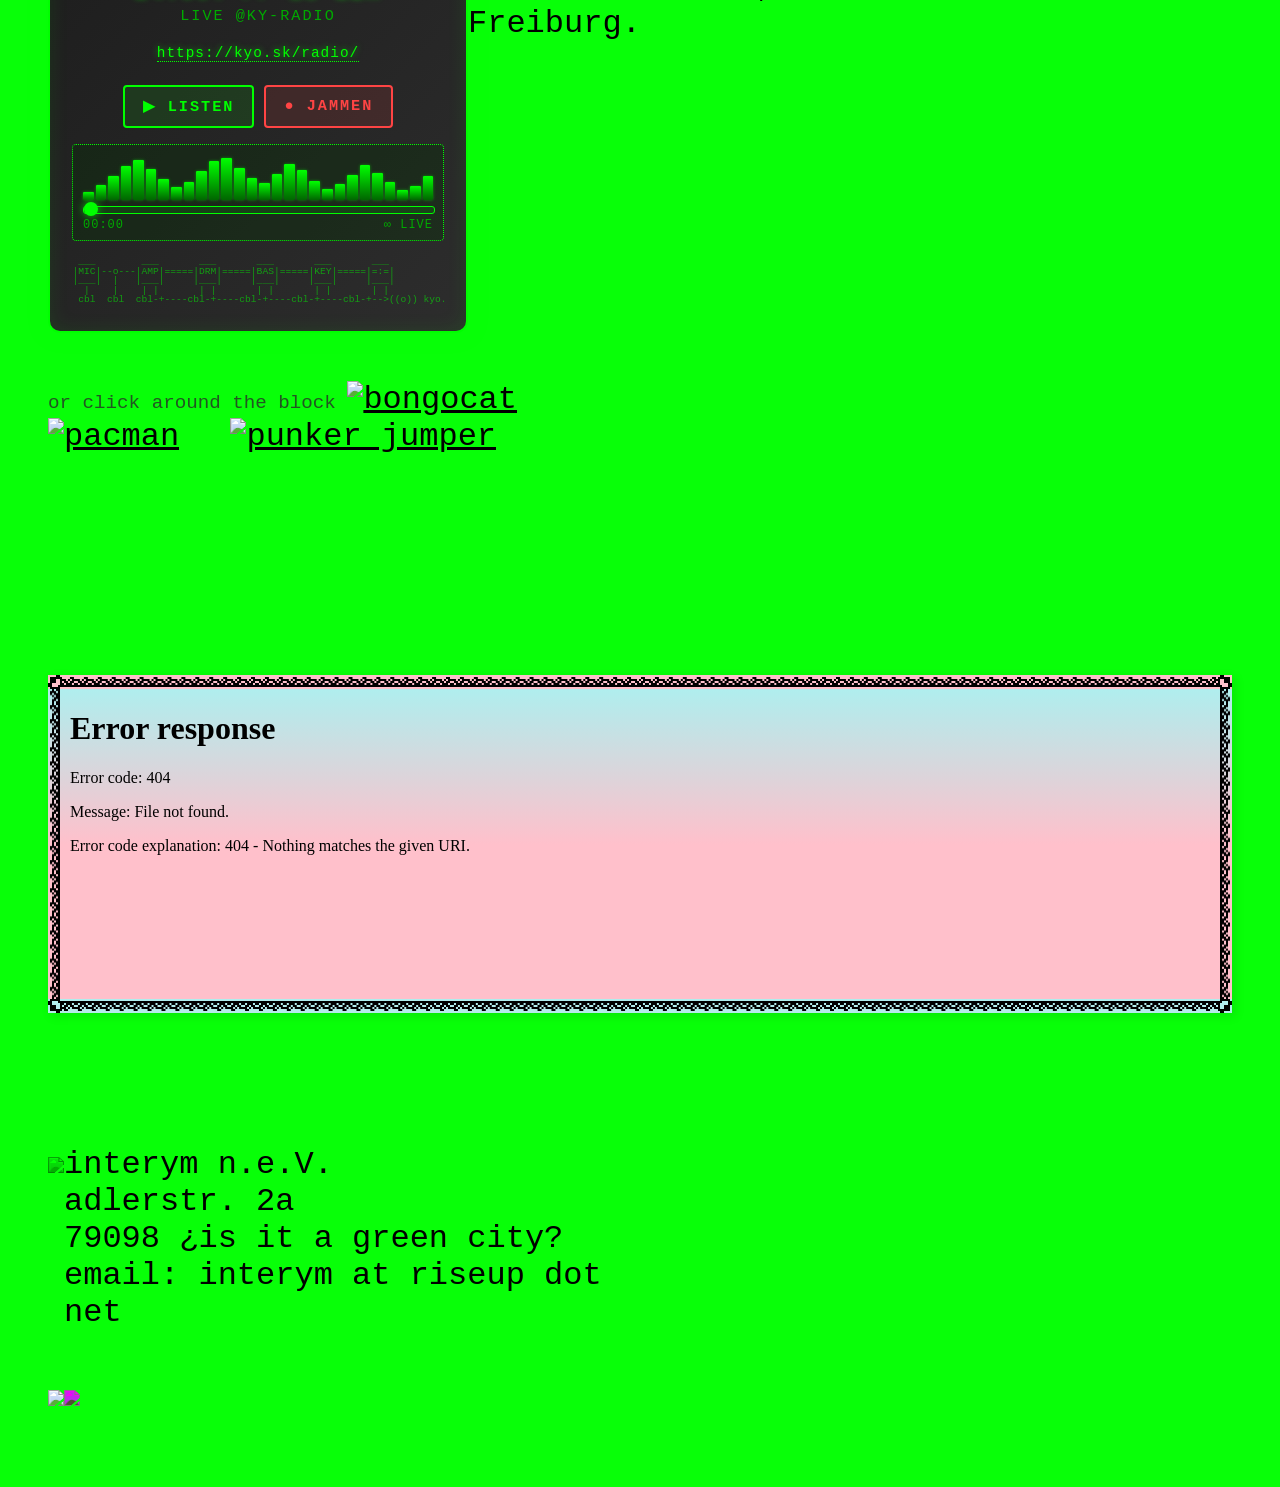
==== commit ae2e0479: "Put the feedback questionnaire on kyo.sk/feedback The questions are the ones from the Nextcloud form" ====
--- a/index.html
+++ b/index.html
@@ -504,6 +504,9 @@
       </button>
       <button onclick="window.location.href='/radio/';">
         <span class="button-text">Ky-Radio </span>
+      </button>
+      <button onclick="window.location.href='/feedback/';">
+        <span class="button-text">Feedback</span>
       </button>
       <button onclick="window.location.href='/kyosky/';" class="weather-button">
         <img src="kyosky_logo_vektorisiert_black.svg" alt="kyo.sk logo" class="button-logo">
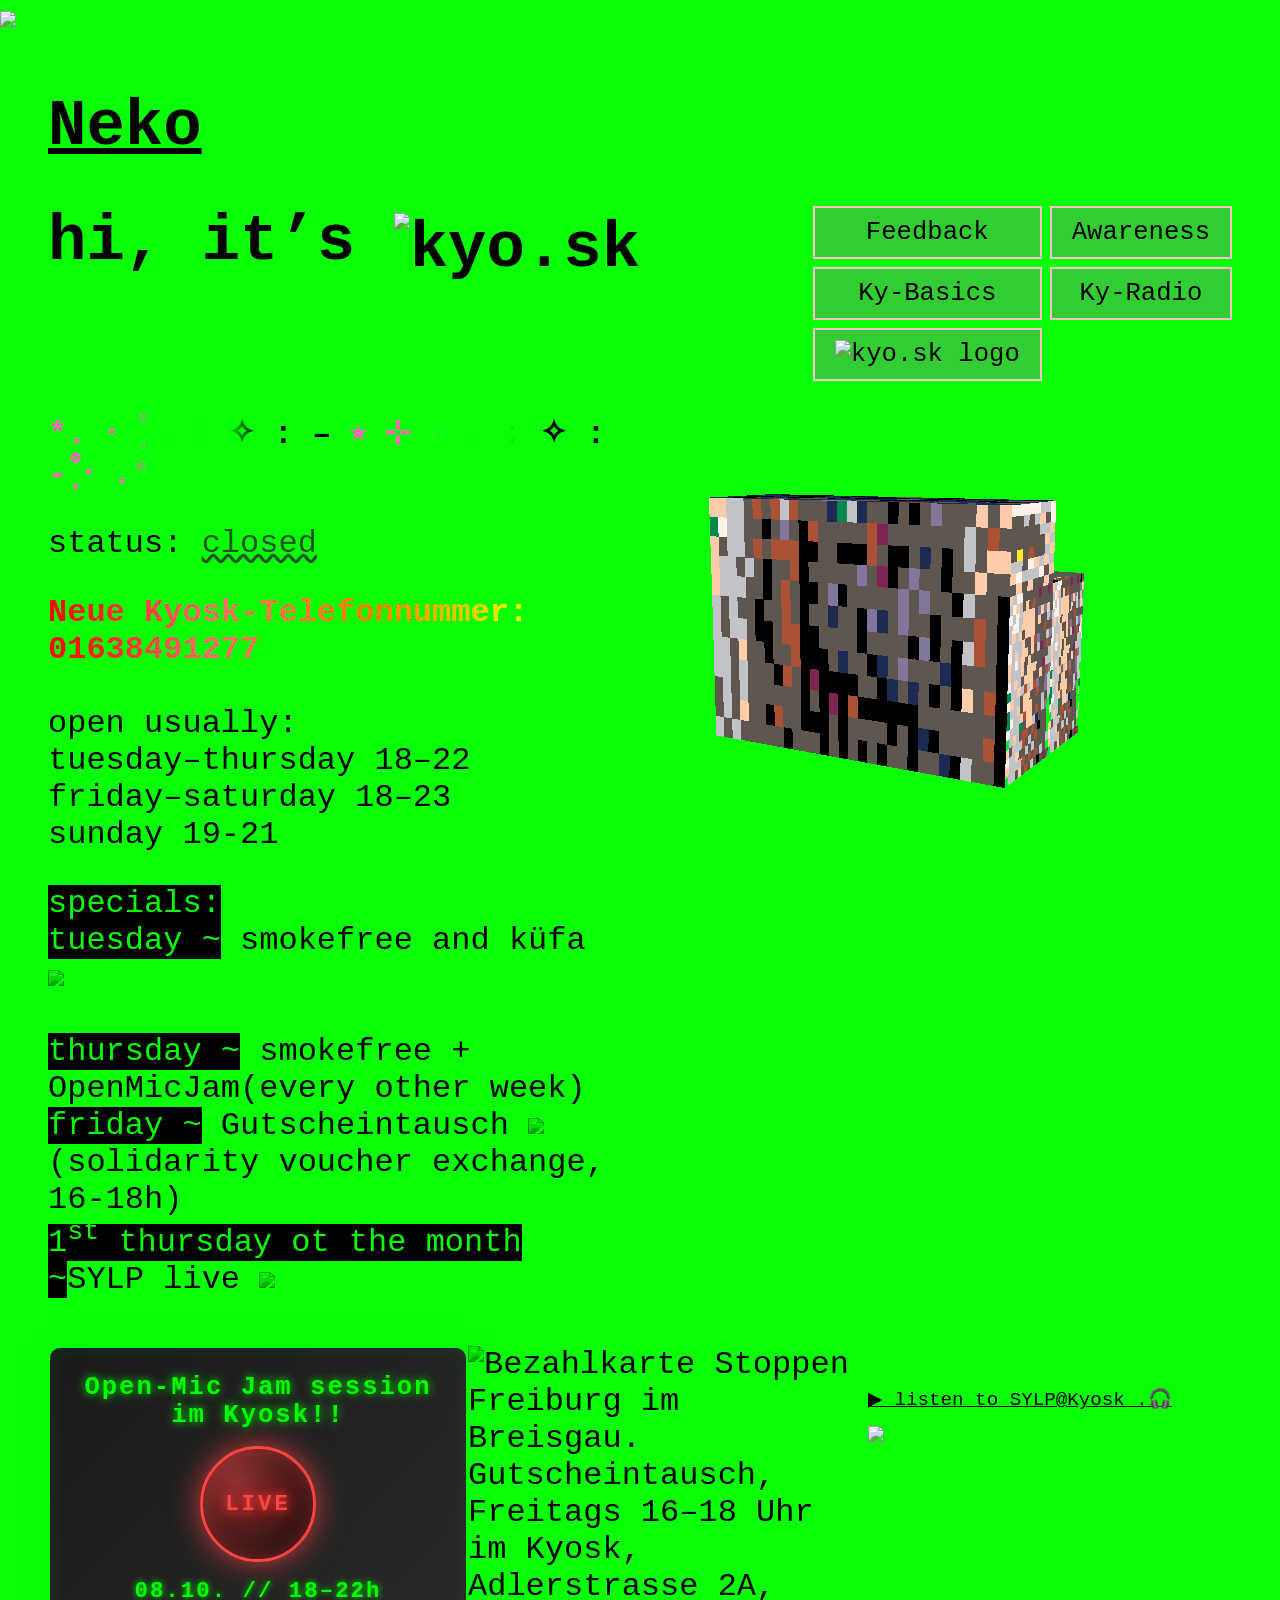
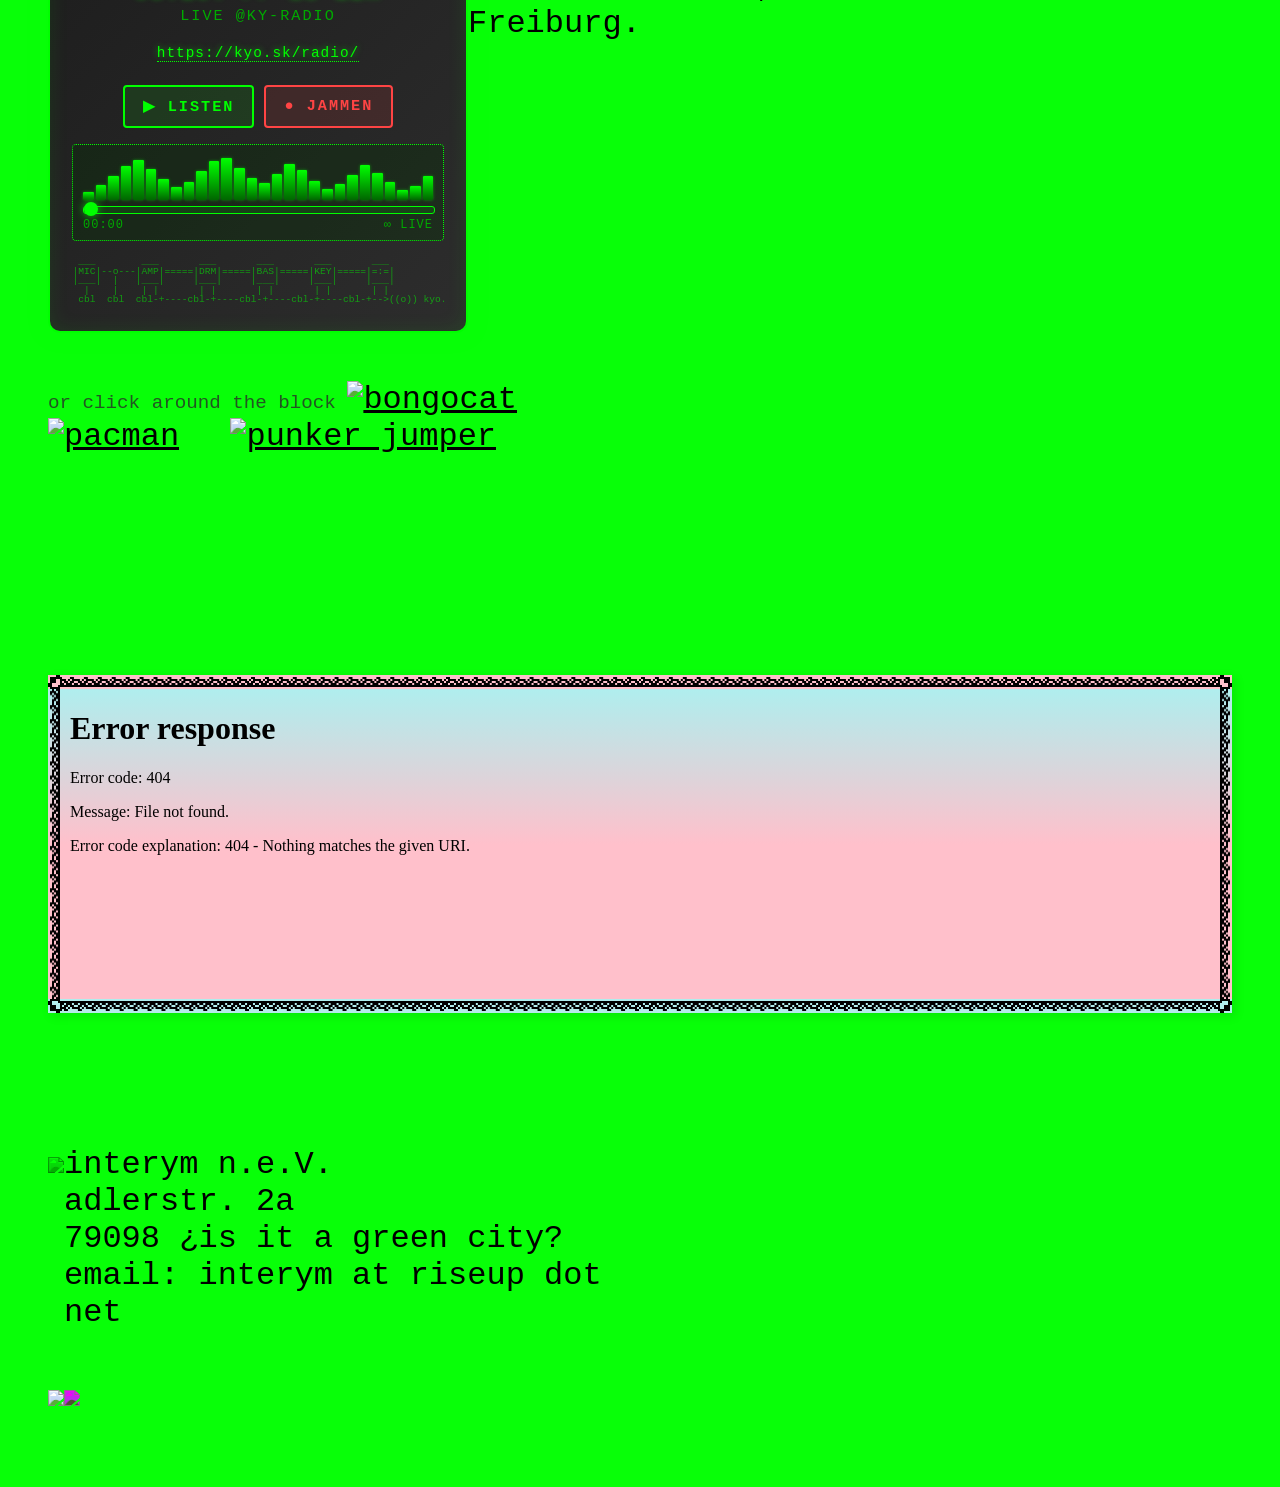
==== commit 4c41f8c5: "Move the Feedback button ahead of Awareness It sat last in the two-column grid, under Ky-Radio. Firs" ====
--- a/index.html
+++ b/index.html
@@ -496,6 +496,9 @@
       <img src="kyo_dot_sk_logo_vektorisiert_black.svg" alt="kyo.sk" class="headline-logo">
     </div>
     <div class="button-container">
+      <button onclick="window.location.href='/feedback/';">
+        <span class="button-text">Feedback</span>
+      </button>
       <button onclick="window.location.href='/awareness/';">
         <span class="button-text">Awareness</span>
       </button>
@@ -504,9 +507,6 @@
       </button>
       <button onclick="window.location.href='/radio/';">
         <span class="button-text">Ky-Radio </span>
-      </button>
-      <button onclick="window.location.href='/feedback/';">
-        <span class="button-text">Feedback</span>
       </button>
       <button onclick="window.location.href='/kyosky/';" class="weather-button">
         <img src="kyosky_logo_vektorisiert_black.svg" alt="kyo.sk logo" class="button-logo">
@@ -549,7 +549,8 @@
         küfa <img src="maxwell_cat.gif.webp" style="mix-blend-mode: multiply;">
         <br>
         <br>
-        <span style="background-color: black; color: white; mix-blend-mode: multiply;">thursday ~</span> smokefree + OpenMicJam(every other week)
+        <span style="background-color: black; color: white; mix-blend-mode: multiply;">thursday ~</span> smokefree +
+        OpenMicJam(every other week)
         <br>
         <span style="background-color: black; color: white; mix-blend-mode: multiply;">friday ~</span> Gutscheintausch
         <img src="yay.gif" style="mix-blend-mode: multiply;">
@@ -566,7 +567,7 @@
     <article class="jam-flyer">
       <h2>Open-Mic Jam session<br>im Kyosk!!</h2>
       <div class="jam-live-dot">LIVE</div>
-      <div class="jam-date">24.09. // 18&ndash;22h</div>
+      <div class="jam-date">08.10. // 18&ndash;22h</div>
       <div class="jam-sub">Live @Ky-Radio</div>
       <div class="jam-url"><a href="https://kyo.sk/radio/">https://kyo.sk/radio/</a></div>
       <div class="jam-buttons">
@@ -674,4 +675,4 @@
   <!-- Mouse vs Cat-->
 </body>
 
-</html>
+</html>
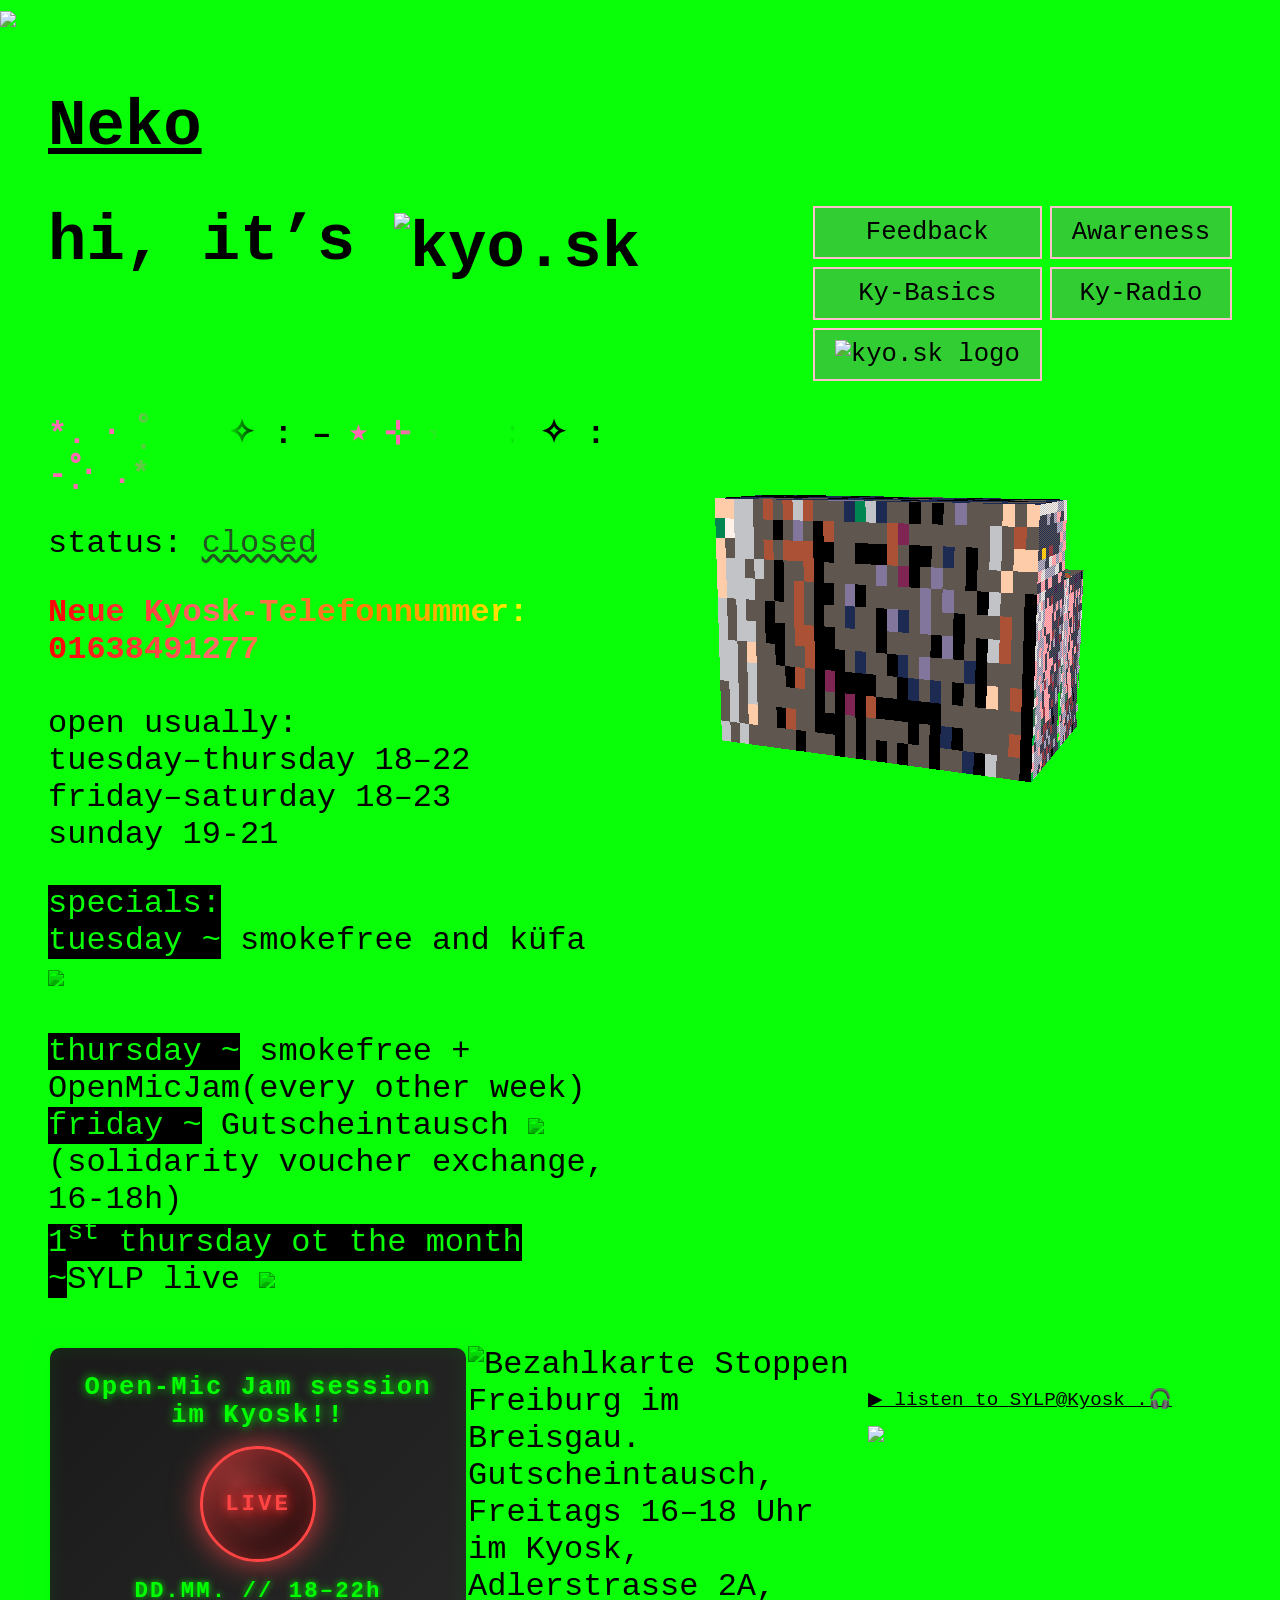
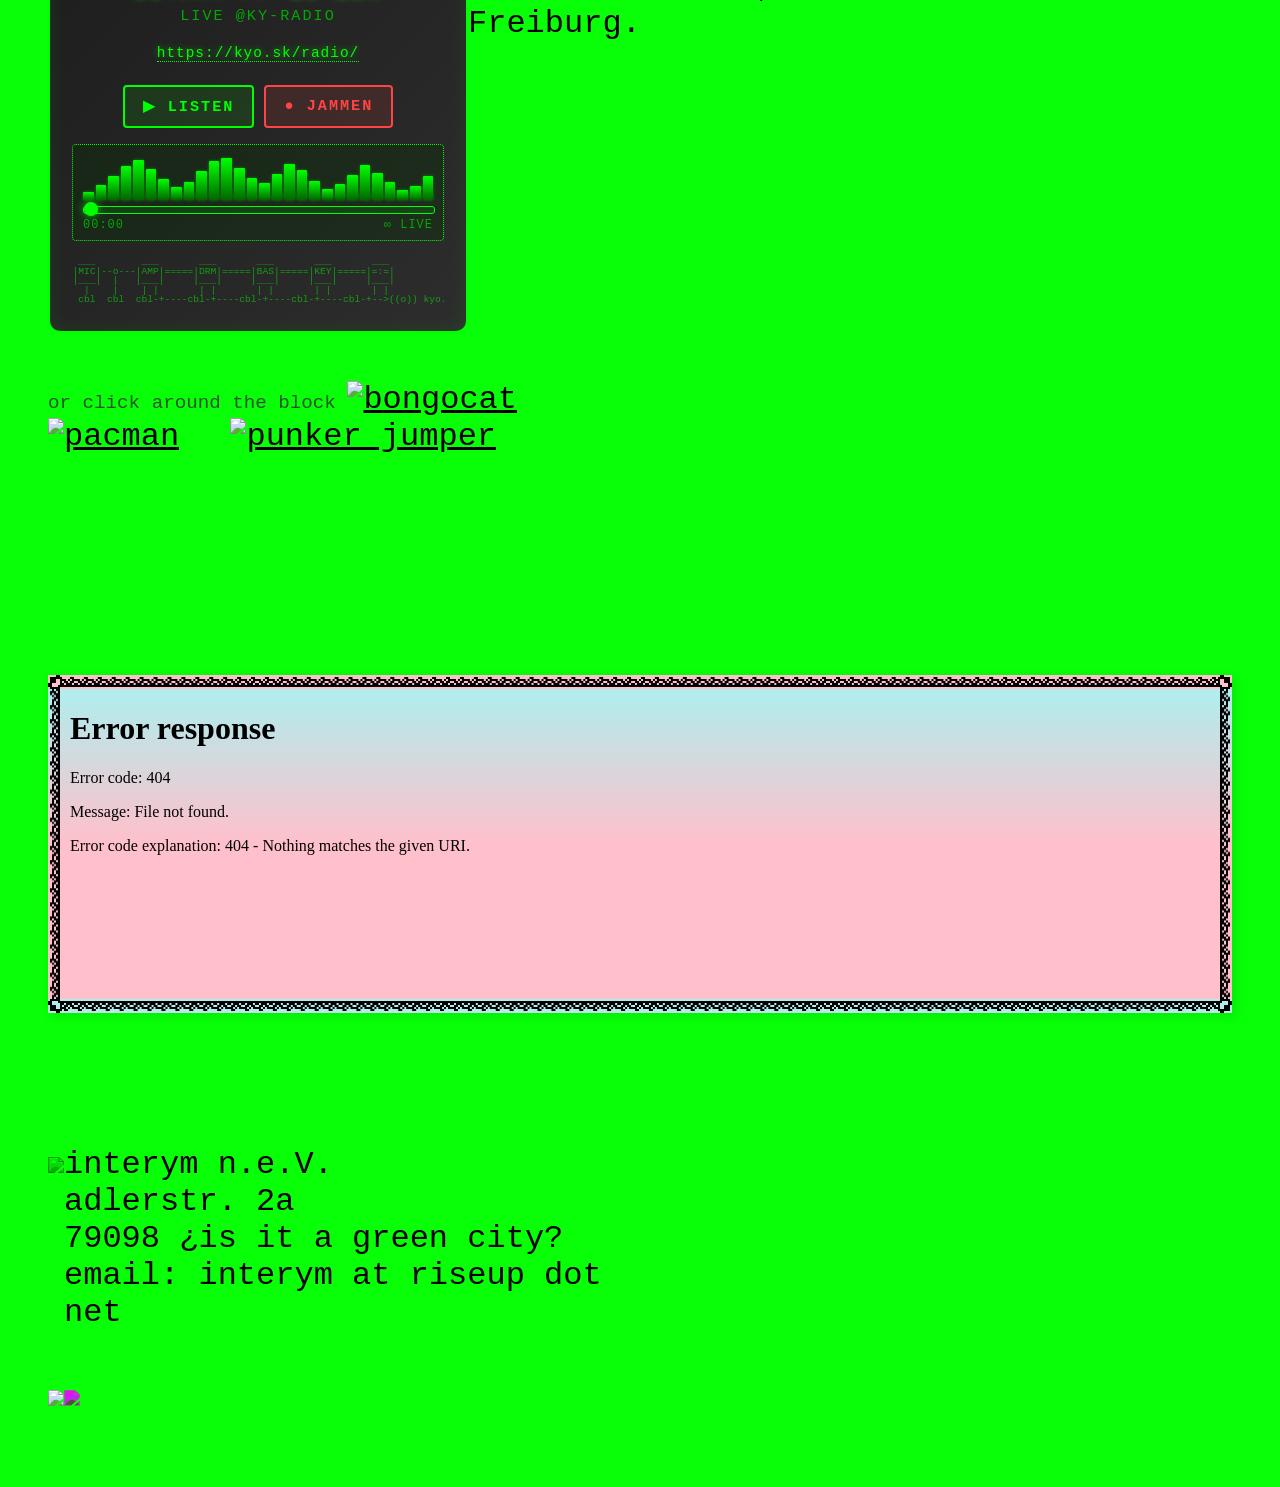
==== commit e3010e77: "jam date auto" ====
--- a/index.html
+++ b/index.html
@@ -567,7 +567,7 @@
     <article class="jam-flyer">
       <h2>Open-Mic Jam session<br>im Kyosk!!</h2>
       <div class="jam-live-dot">LIVE</div>
-      <div class="jam-date">08.10. // 18&ndash;22h</div>
+      <div class="jam-date" id="jam-date">DD.MM. // 18&ndash;22h</div>
       <div class="jam-sub">Live @Ky-Radio</div>
       <div class="jam-url"><a href="https://kyo.sk/radio/">https://kyo.sk/radio/</a></div>
       <div class="jam-buttons">
@@ -673,6 +673,17 @@
     </div>
   </div>
   <!-- Mouse vs Cat-->
+  <script>
+    // next jam date, written by tacker_scraper.py
+    fetch('jam.json', { cache: 'no-store' })
+      .then(r => r.json())
+      .then(jam => {
+        if (jam.date) {
+          document.getElementById('jam-date').textContent = `${jam.date} // ${jam.start}\u2013${jam.end}h`;
+        }
+      })
+      .catch(() => {});
+  </script>
 </body>
 
 </html>
